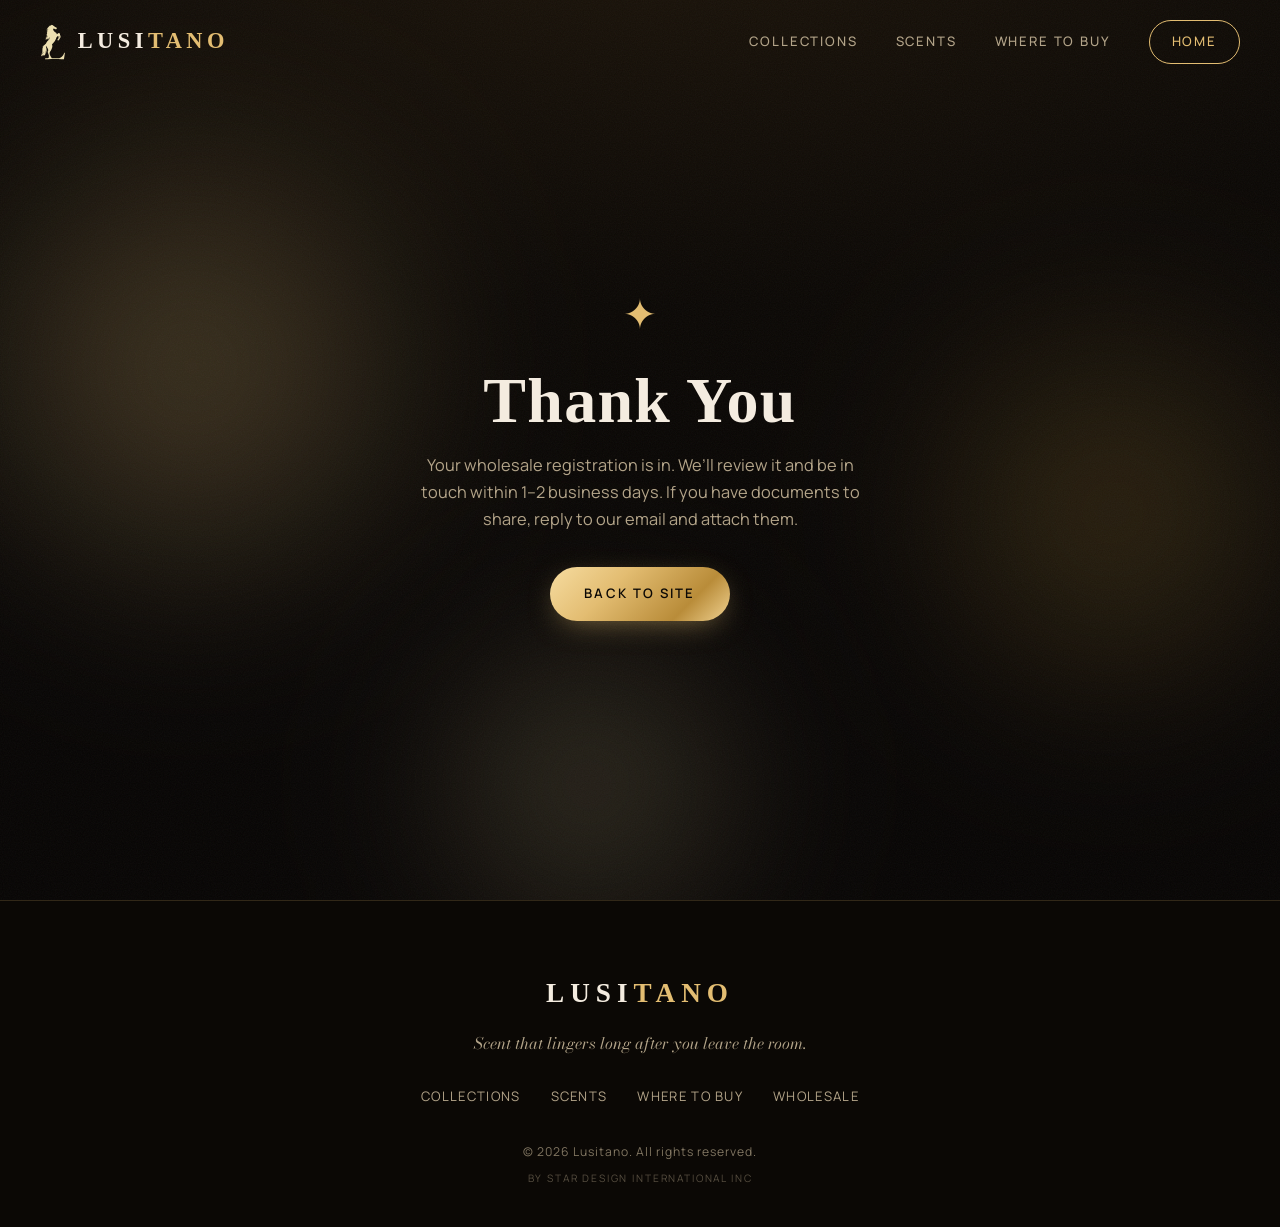
==== wholesale-thanks.html @ c1af4061 "Add files via upload" ====
<!DOCTYPE html>
<html lang="en">
<head>
<meta charset="UTF-8">
<meta name="viewport" content="width=device-width, initial-scale=1.0">
<title>Thank You | Lusitano Wholesale</title>
<meta name="robots" content="noindex">
<meta name="theme-color" content="#0b0805">
<link rel="icon" type="image/svg+xml" href="favicon.svg">
<link rel="preconnect" href="https://fonts.googleapis.com">
<link rel="preconnect" href="https://fonts.gstatic.com" crossorigin>
<link href="https://fonts.googleapis.com/css2?family=Bodoni+Moda:ital,opsz,wght@0,6..96,400;0,6..96,500;0,6..96,600;0,6..96,700;0,6..96,900;1,6..96,400;1,6..96,500&family=Tinos:wght@400;700&family=Manrope:wght@300;400;500;600;700&display=swap" rel="stylesheet">
<style>
:root{
  --bg:#0b0805;
  --bg-2:#15100a;
  --ink:#f4ece0;
  --muted:#b3a489;
  --gold:#e3bd72;
  --gold-bright:#f6dca0;
  --logo:#ecdfb0;
  --gold-deep:#b98c39;
  --line:rgba(227,189,114,.18);
  --glass:rgba(255,255,255,.035);
  --grad-gold:linear-gradient(135deg,#f6dca0 0%,#e3bd72 35%,#b98c39 75%,#f0d291 100%);
  --serif:"Bodoni Moda",serif;
  --wordmark:"Times New Roman","Tinos",Times,serif;
  --sans:"Manrope",system-ui,sans-serif;
}
*{margin:0;padding:0;box-sizing:border-box}
html{scroll-behavior:smooth}
body{
  background:var(--bg);
  color:var(--ink);
  font-family:var(--sans);
  font-weight:400;
  line-height:1.65;
  overflow-x:hidden;
  -webkit-font-smoothing:antialiased;
}

/* ---- Atmospheric background ---- */
.atmosphere{position:fixed;inset:0;z-index:-3;overflow:hidden;background:radial-gradient(120% 80% at 50% -10%,#1c140a 0%,#0b0805 55%,#070504 100%)}
.mist{position:absolute;border-radius:50%;filter:blur(70px);opacity:.5;mix-blend-mode:screen;animation:drift 24s ease-in-out infinite}
.mist.a{width:46vw;height:46vw;left:-8vw;top:8vh;background:radial-gradient(circle,rgba(227,189,114,.55),transparent 70%)}
.mist.b{width:38vw;height:38vw;right:-6vw;top:30vh;background:radial-gradient(circle,rgba(185,140,57,.5),transparent 70%);animation-duration:30s;animation-delay:-6s}
.mist.c{width:32vw;height:32vw;left:30vw;bottom:-10vh;background:radial-gradient(circle,rgba(246,220,160,.4),transparent 70%);animation-duration:34s;animation-delay:-12s}
@keyframes drift{
  0%,100%{transform:translate(0,0) scale(1)}
  33%{transform:translate(6vw,-5vh) scale(1.12)}
  66%{transform:translate(-5vw,4vh) scale(.95)}
}
/* grain */
.mist-canvas{position:fixed;inset:0;z-index:-1;pointer-events:none}
.grain{position:fixed;inset:0;z-index:-2;pointer-events:none;opacity:.05;
  background-image:url("data:image/svg+xml,%3Csvg xmlns='http://www.w3.org/2000/svg' width='160' height='160'%3E%3Cfilter id='n'%3E%3CfeTurbulence type='fractalNoise' baseFrequency='0.85' numOctaves='3'/%3E%3C/filter%3E%3Crect width='100%25' height='100%25' filter='url(%23n)'/%3E%3C/svg%3E")}

/* ---- Shared ---- */
.wrap{max-width:1200px;margin:0 auto;padding:0 28px}
.gold-text{background:var(--grad-gold);-webkit-background-clip:text;background-clip:text;color:transparent}
.eyebrow{font-family:var(--sans);font-size:.72rem;letter-spacing:.42em;text-transform:uppercase;color:var(--gold);font-weight:600;margin-bottom:18px}
h1,h2,h3{font-family:var(--serif);font-weight:500;line-height:1.04;letter-spacing:-.01em}
section{position:relative;padding:120px 0}

/* ---- Nav ---- */
nav{position:fixed;top:0;left:0;right:0;z-index:50;display:flex;align-items:center;justify-content:space-between;
  padding:20px 40px;transition:.4s}
nav.scrolled{padding:14px 40px;background:rgba(11,8,5,.92);border-bottom:1px solid var(--line)}
.logo{display:flex;align-items:center;gap:12px;text-decoration:none;font-family:var(--wordmark);font-weight:700;font-size:1.4rem;letter-spacing:.2em;text-transform:uppercase;color:var(--ink)}
.logo .logo-word span{color:var(--gold)}
.logo-mark{height:36px;width:auto;aspect-ratio:277/388;color:var(--logo);display:block}
.hero-mark{height:clamp(120px,17vw,190px);width:auto;aspect-ratio:277/388;color:#f2e7bb;margin-bottom:24px;opacity:0;animation:rise .9s .1s forwards;filter:drop-shadow(0 14px 34px rgba(227,189,114,.5))}
.nav-links{display:flex;gap:38px;align-items:center}
.nav-links a{color:var(--muted);text-decoration:none;font-size:.82rem;letter-spacing:.14em;text-transform:uppercase;font-weight:500;transition:.3s;position:relative}
.nav-links a:hover{color:var(--ink)}
.nav-links a.cta{padding:10px 22px;border:1px solid var(--gold);border-radius:40px;color:var(--gold)}
.nav-links a.cta:hover{background:var(--gold);color:#0b0805}
.burger{display:none;flex-direction:column;gap:5px;cursor:pointer;background:none;border:none;padding:4px}
.burger span{width:26px;height:2px;background:var(--gold);display:block;transition:.3s;transform-origin:center}
.burger.open span:nth-child(1){transform:translateY(7px) rotate(45deg)}
.burger.open span:nth-child(2){opacity:0}
.burger.open span:nth-child(3){transform:translateY(-7px) rotate(-45deg)}

/* ---- Hero ---- */
.hero{position:relative;min-height:100vh;display:flex;flex-direction:column;align-items:center;justify-content:center;text-align:center;padding-top:80px}
.hero .eyebrow{opacity:0;animation:rise .9s .2s forwards}
.hero h1{font-family:var(--wordmark);font-size:clamp(3.4rem,12vw,10rem);font-weight:700;letter-spacing:.03em;opacity:0;animation:rise 1s .35s forwards}
.hero h1 .shimmer{background:linear-gradient(110deg,#b98c39 20%,#f6dca0 38%,#fff6e0 50%,#f6dca0 62%,#b98c39 80%);
  background-size:200% auto;-webkit-background-clip:text;background-clip:text;color:transparent;animation:shine 6s linear infinite}
@keyframes shine{to{background-position:200% center}}
.hero .tag{font-family:var(--serif);font-style:italic;font-size:clamp(1.1rem,2.6vw,1.7rem);color:var(--ink);margin-top:8px;opacity:0;animation:rise 1s .55s forwards}
.hero .sub{max-width:540px;color:var(--muted);margin:26px auto 0;font-size:1.02rem;opacity:0;animation:rise 1s .7s forwards}
.hero-cta{display:flex;gap:16px;margin-top:42px;opacity:0;animation:rise 1s .85s forwards;flex-wrap:wrap;justify-content:center}
.btn{font-family:var(--sans);font-size:.82rem;letter-spacing:.16em;text-transform:uppercase;font-weight:600;
  padding:16px 34px;border-radius:44px;text-decoration:none;cursor:pointer;border:none;transition:.35s;display:inline-block}
.btn-gold{background:var(--grad-gold);color:#0b0805;box-shadow:0 8px 30px -10px rgba(227,189,114,.6)}
.btn-gold:hover{transform:translateY(-3px);box-shadow:0 14px 40px -10px rgba(227,189,114,.8)}
.btn-ghost{border:1px solid var(--line);color:var(--ink)}
.btn-ghost:hover{border-color:var(--gold);color:var(--gold)}
.scroll-hint{position:absolute;bottom:34px;left:0;right:0;display:flex;flex-direction:column;align-items:center;color:var(--muted);font-size:.66rem;text-transform:uppercase;opacity:0;animation:rise 1s 1.1s forwards}
.scroll-hint .sh-text{letter-spacing:.32em;margin-right:-.32em}
.scroll-hint::after{content:"";display:block;width:1px;height:46px;background:linear-gradient(var(--gold),transparent);margin-top:14px}
@keyframes rise{from{opacity:0;transform:translateY(28px)}to{opacity:1;transform:translateY(0)}}

/* ---- Marquee strip ---- */
.marquee{border-top:1px solid var(--line);border-bottom:1px solid var(--line);padding:22px 0;overflow:hidden;white-space:nowrap;background:var(--bg-2)}
.marquee-track{display:inline-block;animation:scroll 28s linear infinite}
.marquee-track span{font-family:var(--serif);font-style:italic;font-size:1.3rem;color:var(--muted);margin:0 36px}
.marquee-track span b{color:var(--gold);font-style:normal;font-weight:500}
@keyframes scroll{from{transform:translateX(0)}to{transform:translateX(-50%)}}

/* ---- Section heading ---- */
.head{text-align:center;max-width:640px;margin:0 auto 70px}
.head h2{font-size:clamp(2.2rem,5vw,3.6rem)}
.head p{color:var(--muted);margin-top:18px}

/* ---- Collections ---- */
.collections{display:grid;grid-template-columns:repeat(3,1fr);gap:26px}
.card{position:relative;border:1px solid var(--line);border-radius:18px;padding:42px 32px 38px;background:var(--glass);
  backdrop-filter:blur(8px);overflow:hidden;transition:.45s;text-align:center}
.card::before{content:"";position:absolute;inset:0;background:radial-gradient(120% 80% at 50% 0%,rgba(227,189,114,.12),transparent 60%);opacity:0;transition:.45s}
.card:hover{transform:translateY(-8px);border-color:var(--gold)}
.card:hover::before{opacity:1}
.card .art{height:200px;display:flex;align-items:center;justify-content:center;margin-bottom:24px}
.card .art svg{height:100%;filter:drop-shadow(0 16px 30px rgba(227,189,114,.25))}
.card h3{font-size:1.7rem;margin-bottom:10px}
.card p{color:var(--muted);font-size:.94rem}
.card .num{position:absolute;top:18px;right:22px;font-family:var(--serif);font-style:italic;color:var(--line);font-size:1.4rem}

/* ---- Story / split ---- */
.story{display:grid;grid-template-columns:1.1fr .9fr;gap:80px;align-items:center}
.story .vis{aspect-ratio:1;border-radius:20px;border:1px solid var(--line);background:
  radial-gradient(circle at 50% 35%,rgba(227,189,114,.18),transparent 60%),var(--bg-2);
  display:flex;align-items:center;justify-content:center;position:relative;overflow:hidden}
.story .vis svg{height:62%;filter:drop-shadow(0 20px 40px rgba(227,189,114,.3))}
.story .vis .ring{position:absolute;width:78%;height:78%;border:1px solid var(--line);border-radius:50%;animation:spin 40s linear infinite}
.story .vis .ring.two{width:92%;height:92%;animation-duration:60s;animation-direction:reverse;border-style:dashed}
@keyframes spin{to{transform:rotate(360deg)}}
.story h2{font-size:clamp(2rem,4.5vw,3.2rem);margin-bottom:24px}
.story p{color:var(--muted);margin-bottom:18px}
.story .signoff{font-family:var(--serif);font-style:italic;color:var(--gold);font-size:1.2rem}

/* ---- Features ---- */
.features{background:var(--bg-2);border-top:1px solid var(--line);border-bottom:1px solid var(--line)}
.feat-grid{display:grid;grid-template-columns:repeat(4,1fr);gap:1px;background:var(--line);border:1px solid var(--line);border-radius:16px;overflow:hidden}
.feat{background:var(--bg);padding:46px 30px;text-align:center;transition:.4s}
.feat:hover{background:var(--bg-2)}
.feat .ico{font-family:var(--serif);font-size:2.4rem;margin-bottom:14px}
.feat h4{font-family:var(--serif);font-size:1.25rem;font-weight:500;margin-bottom:8px}
.feat p{color:var(--muted);font-size:.86rem}

/* ---- Scent families ---- */
.scent-group{margin-bottom:56px}
.scent-group:last-child{margin-bottom:0}
.scent-group-head{display:flex;align-items:baseline;gap:16px;margin-bottom:26px;padding-bottom:14px;border-bottom:1px solid var(--line)}
.sg-label{font-family:var(--serif);font-size:1.6rem;color:var(--gold);letter-spacing:.02em}
.sg-count{font-size:.7rem;letter-spacing:.22em;text-transform:uppercase;color:var(--muted);margin-left:auto}
.scent-hint{display:none;font-size:.66rem;letter-spacing:.18em;text-transform:uppercase;color:var(--gold);opacity:.75;margin-left:12px}
.scents{display:grid;grid-template-columns:repeat(auto-fill,minmax(170px,1fr));gap:16px}
.scent{border:1px solid var(--line);border-radius:14px;padding:26px 22px;background:var(--glass);transition:.4s;cursor:default}
.scent:hover{border-color:var(--gold);transform:translateY(-5px)}
.scent .dot{width:34px;height:34px;border-radius:50%;margin-bottom:18px}
.scent h4{font-family:var(--serif);font-size:1.3rem;font-weight:500;margin-bottom:6px}
.scent span{color:var(--muted);font-size:.82rem;letter-spacing:.05em}

/* ---- Wholesale ---- */
.wholesale{background:radial-gradient(110% 90% at 50% 0%,#1a130a,#0b0805 70%);border-top:1px solid var(--line)}
.ws-grid{display:grid;grid-template-columns:.9fr 1.1fr;gap:70px;align-items:start}
.ws-copy h2{font-size:clamp(2.2rem,5vw,3.4rem);margin-bottom:22px}
.ws-copy p{color:var(--muted);margin-bottom:26px}
.ws-list{list-style:none}
.ws-list li{padding:14px 0;border-top:1px solid var(--line);color:var(--ink);font-size:.96rem;display:flex;gap:14px;align-items:center}
.ws-list li::before{content:"✦";color:var(--gold)}
.form{border:1px solid var(--line);border-radius:20px;padding:38px;background:var(--glass);backdrop-filter:blur(10px)}
.field{margin-bottom:20px}
.field label{display:block;font-size:.72rem;letter-spacing:.18em;text-transform:uppercase;color:var(--gold);margin-bottom:9px;font-weight:600}
.field input,.field textarea,.field select{width:100%;background:rgba(0,0,0,.3);border:1px solid var(--line);border-radius:10px;
  padding:14px 16px;color:var(--ink);font-family:var(--sans);font-size:.95rem;transition:.3s}
.field input:focus,.field textarea:focus,.field select:focus{outline:none;border-color:var(--gold);background:rgba(0,0,0,.5)}
.field textarea{resize:vertical;min-height:110px}
.field-row{display:grid;grid-template-columns:1fr 1fr;gap:18px}
.form .btn-gold{width:100%;margin-top:6px}
.dropzone{display:flex;flex-direction:column;align-items:center;text-align:center;gap:8px;padding:26px 18px;border:1.5px dashed var(--line);border-radius:12px;background:rgba(0,0,0,.25);cursor:pointer;transition:.3s}
.dropzone:hover{border-color:var(--gold);background:rgba(0,0,0,.4)}
.dz-icon{font-size:1.5rem;color:var(--gold);line-height:1}
.dz-text{font-size:.9rem;color:var(--ink)}
.dz-text b{color:var(--gold);font-weight:600}
.dz-files{font-size:.74rem;color:var(--muted);letter-spacing:.03em;word-break:break-word}
.dropzone input[type=file]{display:none}
.form-note{font-size:.78rem;color:var(--muted);text-align:center;margin-top:16px}
.doc-note{font-size:.8rem;color:var(--muted);text-align:center;margin:2px 0 18px;line-height:1.55}
.doc-note a{color:var(--gold);text-decoration:none}
.doc-note a:hover{text-decoration:underline}
.buy-grid{display:grid;grid-template-columns:1fr 1fr;gap:26px}
.buy-card{border:1px solid var(--line);border-radius:18px;padding:46px 40px;background:var(--glass);backdrop-filter:blur(8px);transition:.45s;text-align:center}
.buy-card:hover{transform:translateY(-6px);border-color:var(--gold)}
.buy-ico{display:flex;justify-content:center;margin-bottom:22px;color:var(--gold)}
.buy-ico svg{height:46px;width:46px}
.buy-card h3{font-size:1.8rem;margin-bottom:12px}
.buy-card .loc{font-family:var(--serif);font-style:italic;color:var(--gold);font-size:1.05rem;margin-bottom:14px}
.buy-card p{color:var(--muted);font-size:.96rem;margin-bottom:24px}
.buy-link{color:var(--gold);text-decoration:none;font-size:.8rem;letter-spacing:.16em;text-transform:uppercase;font-weight:600;transition:.3s}
.buy-link:hover{color:var(--gold-bright)}
.buy-note{color:var(--gold);font-size:.8rem;letter-spacing:.16em;text-transform:uppercase;font-weight:600;opacity:.85}
.ws-form-wrap{max-width:560px;margin:0 auto}
.form-success{text-align:center;padding:34px 12px}
.form-success .fs-mark{font-size:2rem;color:var(--gold);margin-bottom:14px}
.form-success h3{font-family:var(--serif);font-size:1.9rem;margin-bottom:10px}
.form-success p{color:var(--muted);font-size:.95rem;max-width:340px;margin:0 auto}

/* ---- Footer ---- */
footer{padding:70px 0 40px;border-top:1px solid var(--line);text-align:center}
.foot-logo{font-family:var(--wordmark);font-weight:700;font-size:1.7rem;letter-spacing:.22em;text-transform:uppercase;margin-bottom:14px}
.foot-logo span{color:var(--gold)}
.foot-tag{font-family:var(--serif);font-style:italic;color:var(--muted);margin-bottom:30px}
.foot-links{display:flex;gap:30px;justify-content:center;flex-wrap:wrap;margin-bottom:34px}
.foot-links a{color:var(--muted);text-decoration:none;font-size:.82rem;letter-spacing:.1em;text-transform:uppercase;transition:.3s}
.foot-links a:hover{color:var(--gold)}
.copyright{color:var(--muted);font-size:.76rem;letter-spacing:.08em;opacity:.7}
.credit{color:var(--muted);font-size:.64rem;letter-spacing:.18em;text-transform:uppercase;opacity:.45;margin-top:8px}

/* ---- Reveal ---- */
.reveal{opacity:0;transform:translateY(40px);transition:.9s cubic-bezier(.2,.7,.2,1)}
.reveal.in{opacity:1;transform:none}

/* ---- Responsive ---- */
@media(max-width:900px){
  nav,nav.scrolled{padding:16px 22px}
  .nav-links{position:fixed;inset:0;width:100%;flex-direction:column;justify-content:center;align-items:center;gap:34px;background:rgba(11,8,5,.97);
    backdrop-filter:blur(20px);transform:translateX(100%);transition:.4s;z-index:55}
  .nav-links.open{transform:none}
  .nav-links a{font-size:1.15rem;letter-spacing:.18em}
  .nav-links a.cta{padding:14px 32px}
  .burger{display:flex;z-index:60}
  /* hero cleanup on mobile */
  .hero{padding:84px 24px 40px}
  .hero h1{font-size:2.7rem;letter-spacing:.02em}
  .hero .tag{font-size:1.02rem;margin-top:10px}
  .hero .sub{font-size:.92rem;margin-top:20px}
  .hero-cta{margin-top:34px;gap:12px}
  .scroll-hint{display:none}
  .collections,.feat-grid,.story,.ws-grid,.buy-grid{grid-template-columns:1fr}
  .feat-grid{gap:1px}
  .story{gap:40px}
  .ws-grid{gap:44px}
  section{padding:80px 0}
  .field-row{grid-template-columns:1fr}
  /* tone down atmosphere on mobile */
  .mist{opacity:.2;filter:blur(55px)}
  .mist.c{display:none}
  /* scents become a side-scroll carousel */
  .scents{display:flex;gap:14px;overflow-x:auto;scroll-snap-type:x mandatory;-webkit-overflow-scrolling:touch;padding:4px 0 16px;scrollbar-width:none}
  .scents::-webkit-scrollbar{display:none}
  .scent{flex:0 0 72%;scroll-snap-align:center}
  .scent-hint{display:block}
}
</style>
<style>
.thanks-wrap{min-height:100vh;display:flex;flex-direction:column;align-items:center;justify-content:center;text-align:center;padding:120px 24px}
.thanks-wrap .fs-mark{font-size:2.6rem;color:var(--gold);margin-bottom:20px}
.thanks-wrap h1{font-family:var(--wordmark);font-weight:700;font-size:clamp(2.4rem,6vw,4rem);letter-spacing:.02em;margin-bottom:18px}
.thanks-wrap p{color:var(--muted);max-width:440px;margin:0 auto 34px;font-size:1.02rem}
</style>
</head>
<body>

<div class="atmosphere">
  <div class="mist a"></div><div class="mist b"></div><div class="mist c"></div>
</div>
<div class="grain"></div>
<svg width="0" height="0" aria-hidden="true" style="position:absolute"><symbol id="horseMark" viewBox="822.80 273.86 277.03 388.39"><path transform="matrix(1,0,0,-1,1033.657,418.74708)" d="M0 0C1.201 1.134-.022 4.557-.046 6.034-.064 7.209 .557 8.403 .476 9.471 .398 10.495-.183 13.814-1.399 14.179-2.278 11.052-2.428 7.162-2.112 3.906-2.052 3.285-1.524-1.439 0 0M-136.891 29.08C-139.986 26.578-139.642 21.987-140.446 18.445L-141.102 24.425-139.026 29.789-142.924 26.246C-143.793 28.637-139.394 30.169-137.981 31.943-134.559 36.237-133.401 48.391-133.351 53.903L-136.895 45.759C-137.873 44.602-137.632 46.519-137.534 47.091-136.083 55.61-133.119 64.056-129.791 71.988-130.779 72.474-132.027 70.385-132.514 69.745-134.268 67.439-136.155 64.551-136.9 61.715-138.33 61.693-137.481 64.561-137.288 65.299-134.645 75.355-126.924 84.226-119.867 91.494-130.223 90.707-134.712 83.29-139.84 75.653-140.329 74.924-141.263 73.438-141.134 75.525-135.677 93.495-123.917 108.929-108.521 119.523-112.001 120.624-115.668 115.917-118.105 114.918-118.43 114.784-119.267 114.732-119.154 115.261-112.171 122.118-103.019 127.631-92.908 127.675-92.747 130.79-93.798 134.534-91.139 136.885-90.313 135.965-83.939 129.495-82.985 130.518-82.925 132.682-84.912 135.183-82.628 136.885-82.249 136.882-78.837 133.578-77.799 133.151-76.357 132.557-75.369 133.486-73.53 132.569-66.628 129.128-57.614 120.817-50.864 116.171-46.051 112.859-37.905 109.099-34.065 106.016-28.076 101.209-27.647 90.256-36.287 87.725-43.529 85.603-45.387 90.35-51.049 91.869-51.868 92.089-56.545 92.92-57.091 92.92H-70.923C-68.465 80.56-63.466 69.158-53.907 60.637-45.95 53.543-36.231 54.13-32.067 42.755-31.111 40.144-31.303 33.623-27.852 35.294-23.158 37.567-13.559 47.299-9.385 48.098-7.511 48.457 .516 45.263 1.82 44.012 3.701 42.208 4.275 31.91 5.18 28.22 7.363 19.323 14.368 10.008 10.561 1.151 9.524-1.261-.891-21.011-1.792-21.963-3.291-23.546-5.288-23.02-6.764-24.084-8.688-25.471-13.399-35.471-16.586-34.706-22.999-27.105-26.01-13.63-12.05-13.471L-14.814-11.995C-15.298-8.266-11.255-6.116-10.675-2.44-10.122 1.063-10.903 15.739-16.534 14.75-21.405 10.792-29.211 7.593-32.045 1.906-34.67-3.363-36.52-10.244-39.103-15.862-48.423-36.137-58.015-48.339-72.706-64.542-74.571-66.599-80.219-72.617-81.007-74.68-82.925-79.702-77.867-87.707-77.313-93.287-75.945-107.074-86.086-128.672-93.327-140.391-97.694-147.458-105.059-154.511-106.206-162.978-108.585-180.535-101.967-194.192-93.478-208.758-91.739-211.743-85.344-222.736-82.99-223.802-79.966-225.172-78.668-223.95-76.281-224.131-54.271-225.799-25.232-225.597-3.191-223.434 20.078-221.149 37.891-196.936 46.949-177.104 47.981-174.845 50.598-166.263 51.425-165.265 52.589-163.862 56.354-164.818 58.173-164.573L47.539-235.506C38.214-234.933 28.82-235.156 19.488-234.821-30.666-233.02-80.594-233.455-130.832-234.821-139.929-235.068-149.08-234.578-158.173-234.791-158.18-233.418-158.07-229.872-156.996-229.06-155.746-228.115-147.07-226.283-144.828-225.791-139.087-224.532-120.156-223.027-117.393-219.177-114.724-215.457-116.672-212.888-116.347-209.649-115.633-202.549-114.176-199.91-115.938-192.204-118.104-182.731-122.839-174.828-125.287-163.958-125.801-161.674-127.503-159.038-127.644-157.035-127.945-152.763-122.881-143.649-122.178-138.494-120.282-124.579-135.505-110.38-141.268-98.367L-146.822-87.25V-97.536C-146.822-101.67-142.45-113.774-141.476-119.145-139.079-132.364-138.412-146.312-142.538-159.275L-146.105-165.983C-145.872-158.172-143.267-148.229-148.942-141.869-144.857-168.03-153.548-201.627-184.413-203.939-178.414-199.873-169.681-196.574-167.528-188.901-167.283-188.028-166.971-186.876-168.439-187.279-170.377-187.812-174.07-190.793-176.627-191.864-183.65-194.804-197.604-195.557-195.773-205.709-199.163-203.263-199.184-198.356-197.93-194.679-195.292-186.942-182.093-176.109-177.648-167.435-175.221-162.701-173.13-156.386-174.131-151.083-176.451-163.023-182.11-174.159-191.984-181.472-194.963-183.678-198.932-186.583-202.855-186.206-192.424-179.068-186.068-170.054-185.098-157.147-184.119-144.118-186.651-132.302-184.224-119.008-182.821-111.324-179.561-104.342-175.898-97.542L-182.281-101.799C-184.19-104.359-186.143-106.625-186.553-109.944-187.674-110.142-187.319-108.966-187.202-108.238-185.944-100.406-180.027-95.272-173.072-92.207-173.146-90.626-176.233-91.92-177.004-92.181L-187.25-97.539C-184.907-94.72-181.56-93.376-178.566-91.515-168.526-85.274-165.864-83.213-157.087-75.212-154.617-72.961-148.91-70.551-147.547-69.147-146.227-67.789-145.179-62.081-144.121-59.805-134.801-39.76-104.845-23.189-103.528-1.033-103.459 .124-103.474 3.232-104.964 3.541-106.215-11.239-118.604-28.037-134.763-26.95-132.235-24.834-128.973-23.696-126.31-21.578-122.402-18.469-119.978-14.685-117.744-10.283-117.321-8.978-126.841-14.196-127.682-14.532-135.18-17.53-147.221-17.884-146.464-28.372-152.52-20.537-146.658-13.724-141.837-7.47-133.97 2.732-122.74 11.674-124.13 26.239L-127.328 15.615C-130.894 7.774-136.51-.04-143.761-4.836-146.108-6.388-149.625-9.117-152.493-8.163-149.279-5.336-145.213-2.288-142.583 1.078-141.387 2.608-136.891 10.319-136.891 11.701Z" fill="currentColor"/></symbol></svg>

<nav id="nav">
  <a class="logo" href="index.html">
    <svg class="logo-mark" aria-hidden="true"><use href="#horseMark"/></svg>
    <span class="logo-word">Lusi<span>tano</span></span>
  </a>
  <div class="nav-links" id="navLinks">
    <a href="index.html#collections">Collections</a>
    <a href="index.html#scents">Scents</a>
    <a href="index.html#buy">Where to Buy</a>
    <a href="index.html" class="cta">Home</a>
  </div>
  <button class="burger" id="burger" aria-label="Menu"><span></span><span></span><span></span></button>
</nav>

<section class="thanks-wrap">
  <div class="fs-mark">✦</div>
  <h1>Thank You</h1>
  <p>Your wholesale registration is in. We’ll review it and be in touch within 1–2 business days. If you have documents to share, reply to our email and attach them.</p>
  <a class="btn btn-gold" href="index.html">Back to site</a>
</section>

<footer>
  <div class="wrap">
    <div class="foot-logo">Lusi<span>tano</span></div>
    <div class="foot-tag">Scent that lingers long after you leave the room.</div>
    <div class="foot-links">
      <a href="index.html#collections">Collections</a>
      <a href="index.html#scents">Scents</a>
      <a href="index.html#buy">Where to Buy</a>
      <a href="wholesale.html">Wholesale</a>
    </div>
    <div class="copyright">© <span id="year"></span> Lusitano. All rights reserved.</div>
    <div class="credit">by Star Design International Inc</div>
  </div>
</footer>

<script>
const nav=document.getElementById('nav');
addEventListener('scroll',()=>nav.classList.toggle('scrolled',scrollY>40));
const burger=document.getElementById('burger'),navLinks=document.getElementById('navLinks');
burger.addEventListener('click',()=>{navLinks.classList.toggle('open');burger.classList.toggle('open');});
document.getElementById('year').textContent=new Date().getFullYear();
</script>
</body>
</html>
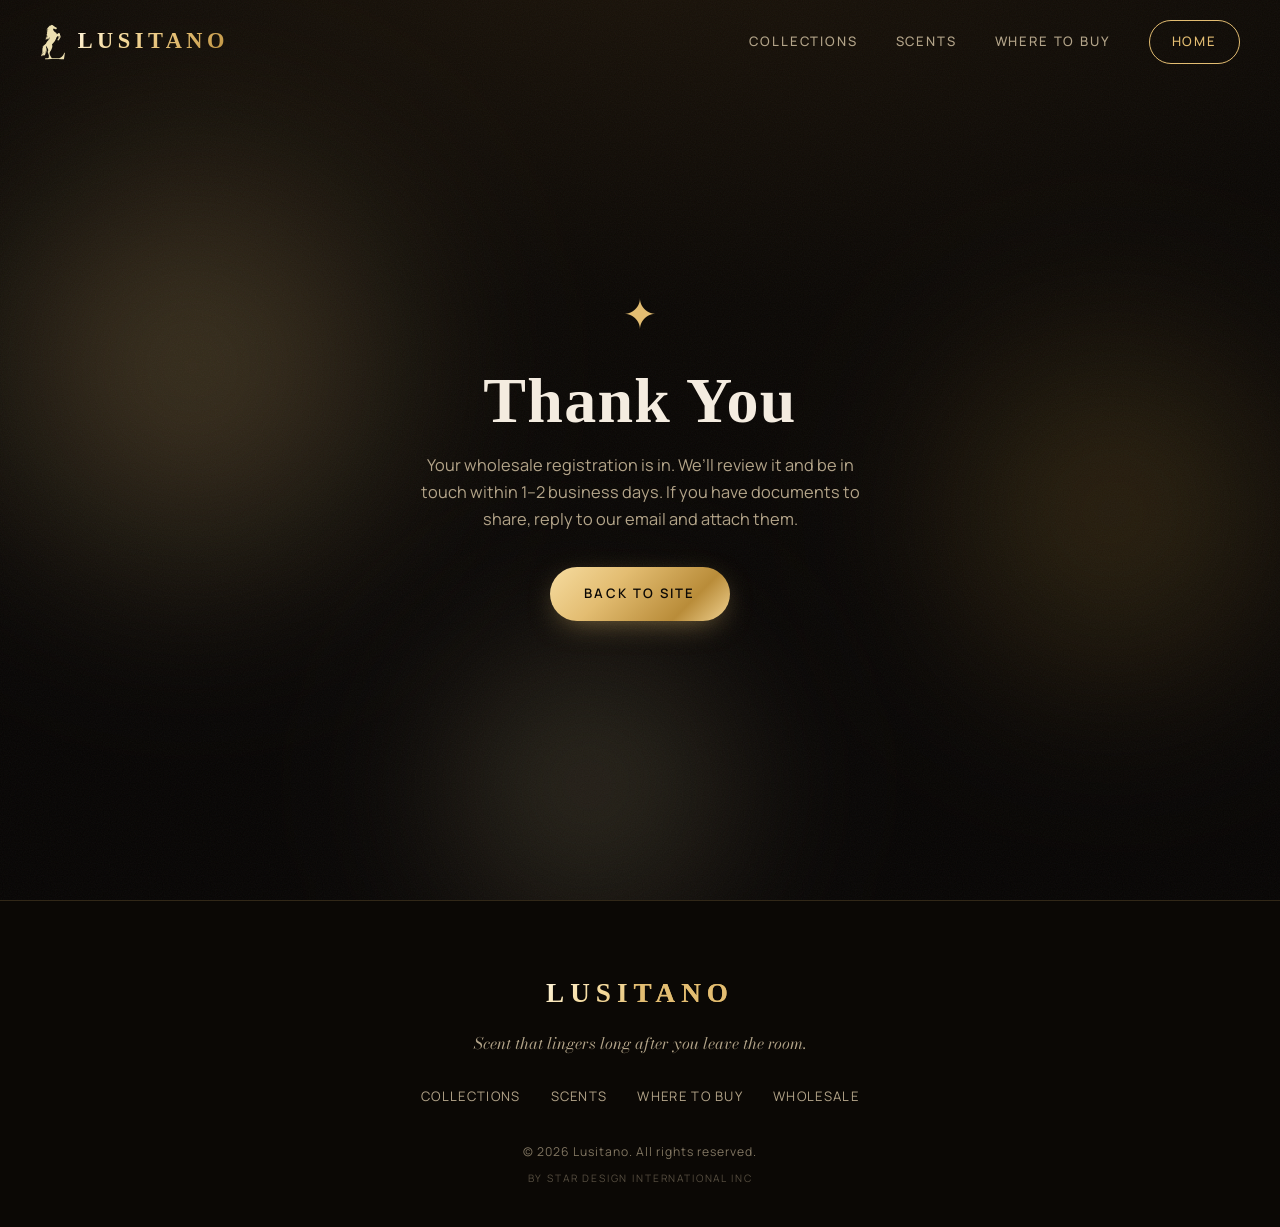
==== commit 3be1fb00: "Add files via upload" ====
--- a/wholesale-thanks.html
+++ b/wholesale-thanks.html
@@ -67,9 +67,10 @@
   padding:20px 40px;transition:.4s}
 nav.scrolled{padding:14px 40px;background:rgba(11,8,5,.92);border-bottom:1px solid var(--line)}
 .logo{display:flex;align-items:center;gap:12px;text-decoration:none;font-family:var(--wordmark);font-weight:700;font-size:1.4rem;letter-spacing:.2em;text-transform:uppercase;color:var(--ink)}
-.logo .logo-word span{color:var(--gold)}
+.logo .logo-word{background:linear-gradient(135deg,#fff6e0 0%,#f6dca0 30%,#e3bd72 60%,#b98c39 100%);-webkit-background-clip:text;background-clip:text;color:transparent;display:inline-block}
+.logo .logo-word span{color:inherit}
 .logo-mark{height:36px;width:auto;aspect-ratio:277/388;color:var(--logo);display:block}
-.hero-mark{height:clamp(120px,17vw,190px);width:auto;aspect-ratio:277/388;color:#f2e7bb;margin-bottom:24px;opacity:0;animation:rise .9s .1s forwards;filter:drop-shadow(0 14px 34px rgba(227,189,114,.5))}
+.hero-mark{height:clamp(78px,11vw,128px);width:auto;aspect-ratio:277/388;color:#f2e7bb;margin-bottom:18px;opacity:0;animation:rise .9s .1s forwards;filter:drop-shadow(0 12px 28px rgba(227,189,114,.5))}
 .nav-links{display:flex;gap:38px;align-items:center}
 .nav-links a{color:var(--muted);text-decoration:none;font-size:.82rem;letter-spacing:.14em;text-transform:uppercase;font-weight:500;transition:.3s;position:relative}
 .nav-links a:hover{color:var(--ink)}
@@ -84,7 +85,7 @@
 /* ---- Hero ---- */
 .hero{position:relative;min-height:100vh;display:flex;flex-direction:column;align-items:center;justify-content:center;text-align:center;padding-top:80px}
 .hero .eyebrow{opacity:0;animation:rise .9s .2s forwards}
-.hero h1{font-family:var(--wordmark);font-size:clamp(3.4rem,12vw,10rem);font-weight:700;letter-spacing:.03em;opacity:0;animation:rise 1s .35s forwards}
+.hero h1{font-family:var(--wordmark);font-size:clamp(4rem,15vw,12rem);font-weight:700;letter-spacing:.04em;opacity:0;animation:rise 1s .35s forwards}
 .hero h1 .shimmer{background:linear-gradient(110deg,#b98c39 20%,#f6dca0 38%,#fff6e0 50%,#f6dca0 62%,#b98c39 80%);
   background-size:200% auto;-webkit-background-clip:text;background-clip:text;color:transparent;animation:shine 6s linear infinite}
 @keyframes shine{to{background-position:200% center}}
@@ -210,7 +211,8 @@
 
 /* ---- Footer ---- */
 footer{padding:70px 0 40px;border-top:1px solid var(--line);text-align:center}
-.foot-logo{font-family:var(--wordmark);font-weight:700;font-size:1.7rem;letter-spacing:.22em;text-transform:uppercase;margin-bottom:14px}
+.foot-logo{font-family:var(--wordmark);font-weight:700;font-size:1.7rem;letter-spacing:.22em;text-transform:uppercase;margin-bottom:14px;background:linear-gradient(135deg,#fff6e0 0%,#f6dca0 30%,#e3bd72 60%,#b98c39 100%);-webkit-background-clip:text;background-clip:text;color:transparent;display:inline-block}
+.foot-logo span{color:inherit}
 .foot-logo span{color:var(--gold)}
 .foot-tag{font-family:var(--serif);font-style:italic;color:var(--muted);margin-bottom:30px}
 .foot-links{display:flex;gap:30px;justify-content:center;flex-wrap:wrap;margin-bottom:34px}
@@ -234,7 +236,7 @@
   .burger{display:flex;z-index:60}
   /* hero cleanup on mobile */
   .hero{padding:84px 24px 40px}
-  .hero h1{font-size:2.7rem;letter-spacing:.02em}
+  .hero h1{font-size:3.4rem;letter-spacing:.03em}
   .hero .tag{font-size:1.02rem;margin-top:10px}
   .hero .sub{font-size:.92rem;margin-top:20px}
   .hero-cta{margin-top:34px;gap:12px}
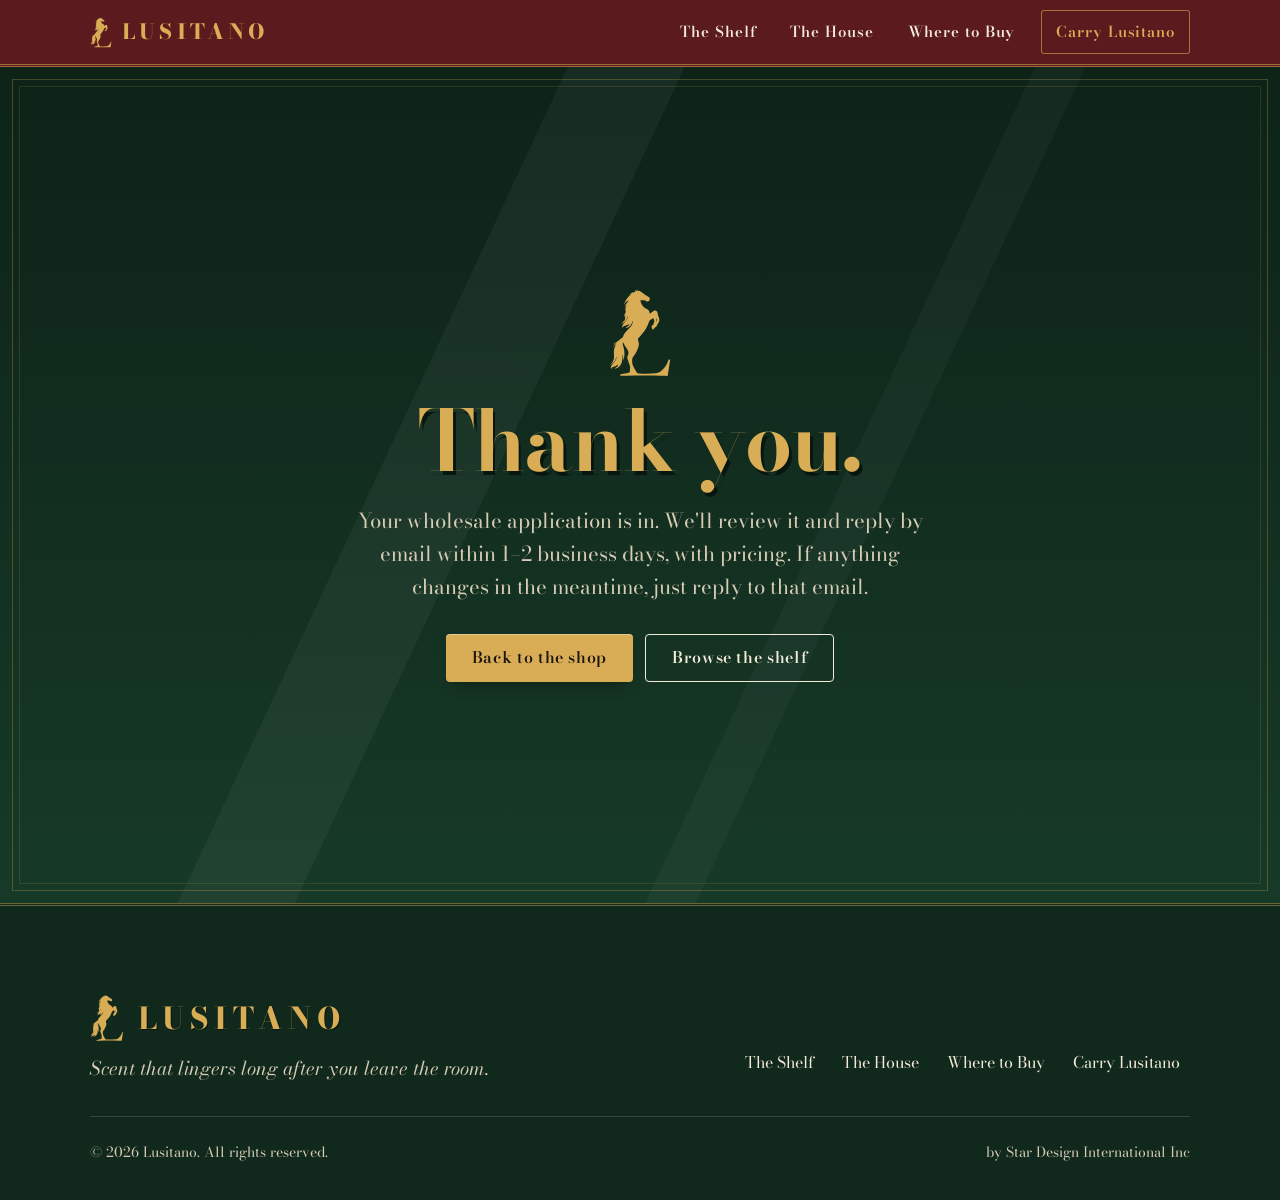
==== commit 6eb3ce43: "Redesign site in the Perfumer's Labels direction (work in progress) Shop-window hero, scent shelf wi" ====
--- a/wholesale-thanks.html
+++ b/wholesale-thanks.html
@@ -2,318 +2,70 @@
 <html lang="en">
 <head>
 <meta charset="UTF-8">
-<meta name="viewport" content="width=device-width, initial-scale=1.0">
-<title>Thank You | Lusitano Wholesale</title>
+<meta name="viewport" content="width=device-width, initial-scale=1, viewport-fit=cover">
+<title>Thank you — Lusitano Wholesale</title>
 <meta name="robots" content="noindex">
-<meta name="theme-color" content="#0b0805">
+<meta name="theme-color" content="#5a1a1e">
 <link rel="icon" type="image/svg+xml" href="favicon.svg">
-<link rel="preconnect" href="https://fonts.googleapis.com">
-<link rel="preconnect" href="https://fonts.gstatic.com" crossorigin>
-<link href="https://fonts.googleapis.com/css2?family=Bodoni+Moda:ital,opsz,wght@0,6..96,400;0,6..96,500;0,6..96,600;0,6..96,700;0,6..96,900;1,6..96,400;1,6..96,500&family=Tinos:wght@400;700&family=Manrope:wght@300;400;500;600;700&display=swap" rel="stylesheet">
-<style>
-:root{
-  --bg:#0b0805;
-  --bg-2:#15100a;
-  --ink:#f4ece0;
-  --muted:#b3a489;
-  --gold:#e3bd72;
-  --gold-bright:#f6dca0;
-  --logo:#ecdfb0;
-  --gold-deep:#b98c39;
-  --line:rgba(227,189,114,.18);
-  --glass:rgba(255,255,255,.035);
-  --grad-gold:linear-gradient(135deg,#f6dca0 0%,#e3bd72 35%,#b98c39 75%,#f0d291 100%);
-  --serif:"Bodoni Moda",serif;
-  --wordmark:"Times New Roman","Tinos",Times,serif;
-  --sans:"Manrope",system-ui,sans-serif;
-}
-*{margin:0;padding:0;box-sizing:border-box}
-html{scroll-behavior:smooth}
-body{
-  background:var(--bg);
-  color:var(--ink);
-  font-family:var(--sans);
-  font-weight:400;
-  line-height:1.65;
-  overflow-x:hidden;
-  -webkit-font-smoothing:antialiased;
-}
-
-/* ---- Atmospheric background ---- */
-.atmosphere{position:fixed;inset:0;z-index:-3;overflow:hidden;background:radial-gradient(120% 80% at 50% -10%,#1c140a 0%,#0b0805 55%,#070504 100%)}
-.mist{position:absolute;border-radius:50%;filter:blur(70px);opacity:.5;mix-blend-mode:screen;animation:drift 24s ease-in-out infinite}
-.mist.a{width:46vw;height:46vw;left:-8vw;top:8vh;background:radial-gradient(circle,rgba(227,189,114,.55),transparent 70%)}
-.mist.b{width:38vw;height:38vw;right:-6vw;top:30vh;background:radial-gradient(circle,rgba(185,140,57,.5),transparent 70%);animation-duration:30s;animation-delay:-6s}
-.mist.c{width:32vw;height:32vw;left:30vw;bottom:-10vh;background:radial-gradient(circle,rgba(246,220,160,.4),transparent 70%);animation-duration:34s;animation-delay:-12s}
-@keyframes drift{
-  0%,100%{transform:translate(0,0) scale(1)}
-  33%{transform:translate(6vw,-5vh) scale(1.12)}
-  66%{transform:translate(-5vw,4vh) scale(.95)}
-}
-/* grain */
-.mist-canvas{position:fixed;inset:0;z-index:-1;pointer-events:none}
-.grain{position:fixed;inset:0;z-index:-2;pointer-events:none;opacity:.05;
-  background-image:url("data:image/svg+xml,%3Csvg xmlns='http://www.w3.org/2000/svg' width='160' height='160'%3E%3Cfilter id='n'%3E%3CfeTurbulence type='fractalNoise' baseFrequency='0.85' numOctaves='3'/%3E%3C/filter%3E%3Crect width='100%25' height='100%25' filter='url(%23n)'/%3E%3C/svg%3E")}
-
-/* ---- Shared ---- */
-.wrap{max-width:1200px;margin:0 auto;padding:0 28px}
-.gold-text{background:var(--grad-gold);-webkit-background-clip:text;background-clip:text;color:transparent}
-.eyebrow{font-family:var(--sans);font-size:.72rem;letter-spacing:.42em;text-transform:uppercase;color:var(--gold);font-weight:600;margin-bottom:18px}
-h1,h2,h3{font-family:var(--serif);font-weight:500;line-height:1.04;letter-spacing:-.01em}
-section{position:relative;padding:120px 0}
-
-/* ---- Nav ---- */
-nav{position:fixed;top:0;left:0;right:0;z-index:50;display:flex;align-items:center;justify-content:space-between;
-  padding:20px 40px;transition:.4s}
-nav.scrolled{padding:14px 40px;background:rgba(11,8,5,.92);border-bottom:1px solid var(--line)}
-.logo{display:flex;align-items:center;gap:12px;text-decoration:none;font-family:var(--wordmark);font-weight:700;font-size:1.4rem;letter-spacing:.2em;text-transform:uppercase;color:var(--ink)}
-.logo .logo-word{background:linear-gradient(135deg,#fff6e0 0%,#f6dca0 30%,#e3bd72 60%,#b98c39 100%);-webkit-background-clip:text;background-clip:text;color:transparent;display:inline-block}
-.logo .logo-word span{color:inherit}
-.logo-mark{height:36px;width:auto;aspect-ratio:277/388;color:var(--logo);display:block}
-.hero-mark{height:clamp(78px,11vw,128px);width:auto;aspect-ratio:277/388;color:#f2e7bb;margin-bottom:18px;opacity:0;animation:rise .9s .1s forwards;filter:drop-shadow(0 12px 28px rgba(227,189,114,.5))}
-.nav-links{display:flex;gap:38px;align-items:center}
-.nav-links a{color:var(--muted);text-decoration:none;font-size:.82rem;letter-spacing:.14em;text-transform:uppercase;font-weight:500;transition:.3s;position:relative}
-.nav-links a:hover{color:var(--ink)}
-.nav-links a.cta{padding:10px 22px;border:1px solid var(--gold);border-radius:40px;color:var(--gold)}
-.nav-links a.cta:hover{background:var(--gold);color:#0b0805}
-.burger{display:none;flex-direction:column;gap:5px;cursor:pointer;background:none;border:none;padding:4px}
-.burger span{width:26px;height:2px;background:var(--gold);display:block;transition:.3s;transform-origin:center}
-.burger.open span:nth-child(1){transform:translateY(7px) rotate(45deg)}
-.burger.open span:nth-child(2){opacity:0}
-.burger.open span:nth-child(3){transform:translateY(-7px) rotate(-45deg)}
-
-/* ---- Hero ---- */
-.hero{position:relative;min-height:100vh;display:flex;flex-direction:column;align-items:center;justify-content:center;text-align:center;padding-top:80px}
-.hero .eyebrow{opacity:0;animation:rise .9s .2s forwards}
-.hero h1{font-family:var(--wordmark);font-size:clamp(4rem,15vw,12rem);font-weight:700;letter-spacing:.04em;opacity:0;animation:rise 1s .35s forwards}
-.hero h1 .shimmer{background:linear-gradient(110deg,#b98c39 20%,#f6dca0 38%,#fff6e0 50%,#f6dca0 62%,#b98c39 80%);
-  background-size:200% auto;-webkit-background-clip:text;background-clip:text;color:transparent;animation:shine 6s linear infinite}
-@keyframes shine{to{background-position:200% center}}
-.hero .tag{font-family:var(--serif);font-style:italic;font-size:clamp(1.1rem,2.6vw,1.7rem);color:var(--ink);margin-top:8px;opacity:0;animation:rise 1s .55s forwards}
-.hero .sub{max-width:540px;color:var(--muted);margin:26px auto 0;font-size:1.02rem;opacity:0;animation:rise 1s .7s forwards}
-.hero-cta{display:flex;gap:16px;margin-top:42px;opacity:0;animation:rise 1s .85s forwards;flex-wrap:wrap;justify-content:center}
-.btn{font-family:var(--sans);font-size:.82rem;letter-spacing:.16em;text-transform:uppercase;font-weight:600;
-  padding:16px 34px;border-radius:44px;text-decoration:none;cursor:pointer;border:none;transition:.35s;display:inline-block}
-.btn-gold{background:var(--grad-gold);color:#0b0805;box-shadow:0 8px 30px -10px rgba(227,189,114,.6)}
-.btn-gold:hover{transform:translateY(-3px);box-shadow:0 14px 40px -10px rgba(227,189,114,.8)}
-.btn-ghost{border:1px solid var(--line);color:var(--ink)}
-.btn-ghost:hover{border-color:var(--gold);color:var(--gold)}
-.scroll-hint{position:absolute;bottom:34px;left:0;right:0;display:flex;flex-direction:column;align-items:center;color:var(--muted);font-size:.66rem;text-transform:uppercase;opacity:0;animation:rise 1s 1.1s forwards}
-.scroll-hint .sh-text{letter-spacing:.32em;margin-right:-.32em}
-.scroll-hint::after{content:"";display:block;width:1px;height:46px;background:linear-gradient(var(--gold),transparent);margin-top:14px}
-@keyframes rise{from{opacity:0;transform:translateY(28px)}to{opacity:1;transform:translateY(0)}}
-
-/* ---- Marquee strip ---- */
-.marquee{border-top:1px solid var(--line);border-bottom:1px solid var(--line);padding:22px 0;overflow:hidden;white-space:nowrap;background:var(--bg-2)}
-.marquee-track{display:inline-block;animation:scroll 28s linear infinite}
-.marquee-track span{font-family:var(--serif);font-style:italic;font-size:1.3rem;color:var(--muted);margin:0 36px}
-.marquee-track span b{color:var(--gold);font-style:normal;font-weight:500}
-@keyframes scroll{from{transform:translateX(0)}to{transform:translateX(-50%)}}
-
-/* ---- Section heading ---- */
-.head{text-align:center;max-width:640px;margin:0 auto 70px}
-.head h2{font-size:clamp(2.2rem,5vw,3.6rem)}
-.head p{color:var(--muted);margin-top:18px}
-
-/* ---- Collections ---- */
-.collections{display:grid;grid-template-columns:repeat(3,1fr);gap:26px}
-.card{position:relative;border:1px solid var(--line);border-radius:18px;padding:42px 32px 38px;background:var(--glass);
-  backdrop-filter:blur(8px);overflow:hidden;transition:.45s;text-align:center}
-.card::before{content:"";position:absolute;inset:0;background:radial-gradient(120% 80% at 50% 0%,rgba(227,189,114,.12),transparent 60%);opacity:0;transition:.45s}
-.card:hover{transform:translateY(-8px);border-color:var(--gold)}
-.card:hover::before{opacity:1}
-.card .art{height:200px;display:flex;align-items:center;justify-content:center;margin-bottom:24px}
-.card .art svg{height:100%;filter:drop-shadow(0 16px 30px rgba(227,189,114,.25))}
-.card h3{font-size:1.7rem;margin-bottom:10px}
-.card p{color:var(--muted);font-size:.94rem}
-.card .num{position:absolute;top:18px;right:22px;font-family:var(--serif);font-style:italic;color:var(--line);font-size:1.4rem}
-
-/* ---- Story / split ---- */
-.story{display:grid;grid-template-columns:1.1fr .9fr;gap:80px;align-items:center}
-.story .vis{aspect-ratio:1;border-radius:20px;border:1px solid var(--line);background:
-  radial-gradient(circle at 50% 35%,rgba(227,189,114,.18),transparent 60%),var(--bg-2);
-  display:flex;align-items:center;justify-content:center;position:relative;overflow:hidden}
-.story .vis svg{height:62%;filter:drop-shadow(0 20px 40px rgba(227,189,114,.3))}
-.story .vis .ring{position:absolute;width:78%;height:78%;border:1px solid var(--line);border-radius:50%;animation:spin 40s linear infinite}
-.story .vis .ring.two{width:92%;height:92%;animation-duration:60s;animation-direction:reverse;border-style:dashed}
-@keyframes spin{to{transform:rotate(360deg)}}
-.story h2{font-size:clamp(2rem,4.5vw,3.2rem);margin-bottom:24px}
-.story p{color:var(--muted);margin-bottom:18px}
-.story .signoff{font-family:var(--serif);font-style:italic;color:var(--gold);font-size:1.2rem}
-
-/* ---- Features ---- */
-.features{background:var(--bg-2);border-top:1px solid var(--line);border-bottom:1px solid var(--line)}
-.feat-grid{display:grid;grid-template-columns:repeat(4,1fr);gap:1px;background:var(--line);border:1px solid var(--line);border-radius:16px;overflow:hidden}
-.feat{background:var(--bg);padding:46px 30px;text-align:center;transition:.4s}
-.feat:hover{background:var(--bg-2)}
-.feat .ico{font-family:var(--serif);font-size:2.4rem;margin-bottom:14px}
-.feat h4{font-family:var(--serif);font-size:1.25rem;font-weight:500;margin-bottom:8px}
-.feat p{color:var(--muted);font-size:.86rem}
-
-/* ---- Scent families ---- */
-.scent-group{margin-bottom:56px}
-.scent-group:last-child{margin-bottom:0}
-.scent-group-head{display:flex;align-items:baseline;gap:16px;margin-bottom:26px;padding-bottom:14px;border-bottom:1px solid var(--line)}
-.sg-label{font-family:var(--serif);font-size:1.6rem;color:var(--gold);letter-spacing:.02em}
-.sg-count{font-size:.7rem;letter-spacing:.22em;text-transform:uppercase;color:var(--muted);margin-left:auto}
-.scent-hint{display:none;font-size:.66rem;letter-spacing:.18em;text-transform:uppercase;color:var(--gold);opacity:.75;margin-left:12px}
-.scents{display:grid;grid-template-columns:repeat(auto-fill,minmax(170px,1fr));gap:16px}
-.scent{border:1px solid var(--line);border-radius:14px;padding:26px 22px;background:var(--glass);transition:.4s;cursor:default}
-.scent:hover{border-color:var(--gold);transform:translateY(-5px)}
-.scent .dot{width:34px;height:34px;border-radius:50%;margin-bottom:18px}
-.scent h4{font-family:var(--serif);font-size:1.3rem;font-weight:500;margin-bottom:6px}
-.scent span{color:var(--muted);font-size:.82rem;letter-spacing:.05em}
-
-/* ---- Wholesale ---- */
-.wholesale{background:radial-gradient(110% 90% at 50% 0%,#1a130a,#0b0805 70%);border-top:1px solid var(--line)}
-.ws-grid{display:grid;grid-template-columns:.9fr 1.1fr;gap:70px;align-items:start}
-.ws-copy h2{font-size:clamp(2.2rem,5vw,3.4rem);margin-bottom:22px}
-.ws-copy p{color:var(--muted);margin-bottom:26px}
-.ws-list{list-style:none}
-.ws-list li{padding:14px 0;border-top:1px solid var(--line);color:var(--ink);font-size:.96rem;display:flex;gap:14px;align-items:center}
-.ws-list li::before{content:"✦";color:var(--gold)}
-.form{border:1px solid var(--line);border-radius:20px;padding:38px;background:var(--glass);backdrop-filter:blur(10px)}
-.field{margin-bottom:20px}
-.field label{display:block;font-size:.72rem;letter-spacing:.18em;text-transform:uppercase;color:var(--gold);margin-bottom:9px;font-weight:600}
-.field input,.field textarea,.field select{width:100%;background:rgba(0,0,0,.3);border:1px solid var(--line);border-radius:10px;
-  padding:14px 16px;color:var(--ink);font-family:var(--sans);font-size:.95rem;transition:.3s}
-.field input:focus,.field textarea:focus,.field select:focus{outline:none;border-color:var(--gold);background:rgba(0,0,0,.5)}
-.field textarea{resize:vertical;min-height:110px}
-.field-row{display:grid;grid-template-columns:1fr 1fr;gap:18px}
-.form .btn-gold{width:100%;margin-top:6px}
-.dropzone{display:flex;flex-direction:column;align-items:center;text-align:center;gap:8px;padding:26px 18px;border:1.5px dashed var(--line);border-radius:12px;background:rgba(0,0,0,.25);cursor:pointer;transition:.3s}
-.dropzone:hover{border-color:var(--gold);background:rgba(0,0,0,.4)}
-.dz-icon{font-size:1.5rem;color:var(--gold);line-height:1}
-.dz-text{font-size:.9rem;color:var(--ink)}
-.dz-text b{color:var(--gold);font-weight:600}
-.dz-files{font-size:.74rem;color:var(--muted);letter-spacing:.03em;word-break:break-word}
-.dropzone input[type=file]{display:none}
-.form-note{font-size:.78rem;color:var(--muted);text-align:center;margin-top:16px}
-.doc-note{font-size:.8rem;color:var(--muted);text-align:center;margin:2px 0 18px;line-height:1.55}
-.doc-note a{color:var(--gold);text-decoration:none}
-.doc-note a:hover{text-decoration:underline}
-.buy-grid{display:grid;grid-template-columns:1fr 1fr;gap:26px}
-.buy-card{border:1px solid var(--line);border-radius:18px;padding:46px 40px;background:var(--glass);backdrop-filter:blur(8px);transition:.45s;text-align:center}
-.buy-card:hover{transform:translateY(-6px);border-color:var(--gold)}
-.buy-ico{display:flex;justify-content:center;margin-bottom:22px;color:var(--gold)}
-.buy-ico svg{height:46px;width:46px}
-.buy-card h3{font-size:1.8rem;margin-bottom:12px}
-.buy-card .loc{font-family:var(--serif);font-style:italic;color:var(--gold);font-size:1.05rem;margin-bottom:14px}
-.buy-card p{color:var(--muted);font-size:.96rem;margin-bottom:24px}
-.buy-link{color:var(--gold);text-decoration:none;font-size:.8rem;letter-spacing:.16em;text-transform:uppercase;font-weight:600;transition:.3s}
-.buy-link:hover{color:var(--gold-bright)}
-.buy-note{color:var(--gold);font-size:.8rem;letter-spacing:.16em;text-transform:uppercase;font-weight:600;opacity:.85}
-.ws-form-wrap{max-width:560px;margin:0 auto}
-.form-success{text-align:center;padding:34px 12px}
-.form-success .fs-mark{font-size:2rem;color:var(--gold);margin-bottom:14px}
-.form-success h3{font-family:var(--serif);font-size:1.9rem;margin-bottom:10px}
-.form-success p{color:var(--muted);font-size:.95rem;max-width:340px;margin:0 auto}
-
-/* ---- Footer ---- */
-footer{padding:70px 0 40px;border-top:1px solid var(--line);text-align:center}
-.foot-logo{font-family:var(--wordmark);font-weight:700;font-size:1.7rem;letter-spacing:.22em;text-transform:uppercase;margin-bottom:14px;background:linear-gradient(135deg,#fff6e0 0%,#f6dca0 30%,#e3bd72 60%,#b98c39 100%);-webkit-background-clip:text;background-clip:text;color:transparent;display:inline-block}
-.foot-logo span{color:inherit}
-.foot-logo span{color:var(--gold)}
-.foot-tag{font-family:var(--serif);font-style:italic;color:var(--muted);margin-bottom:30px}
-.foot-links{display:flex;gap:30px;justify-content:center;flex-wrap:wrap;margin-bottom:34px}
-.foot-links a{color:var(--muted);text-decoration:none;font-size:.82rem;letter-spacing:.1em;text-transform:uppercase;transition:.3s}
-.foot-links a:hover{color:var(--gold)}
-.copyright{color:var(--muted);font-size:.76rem;letter-spacing:.08em;opacity:.7}
-.credit{color:var(--muted);font-size:.64rem;letter-spacing:.18em;text-transform:uppercase;opacity:.45;margin-top:8px}
-
-/* ---- Reveal ---- */
-.reveal{opacity:0;transform:translateY(40px);transition:.9s cubic-bezier(.2,.7,.2,1)}
-.reveal.in{opacity:1;transform:none}
-
-/* ---- Responsive ---- */
-@media(max-width:900px){
-  nav,nav.scrolled{padding:16px 22px}
-  .nav-links{position:fixed;inset:0;width:100%;flex-direction:column;justify-content:center;align-items:center;gap:34px;background:rgba(11,8,5,.97);
-    backdrop-filter:blur(20px);transform:translateX(100%);transition:.4s;z-index:55}
-  .nav-links.open{transform:none}
-  .nav-links a{font-size:1.15rem;letter-spacing:.18em}
-  .nav-links a.cta{padding:14px 32px}
-  .burger{display:flex;z-index:60}
-  /* hero cleanup on mobile */
-  .hero{padding:84px 24px 40px}
-  .hero h1{font-size:3.4rem;letter-spacing:.03em}
-  .hero .tag{font-size:1.02rem;margin-top:10px}
-  .hero .sub{font-size:.92rem;margin-top:20px}
-  .hero-cta{margin-top:34px;gap:12px}
-  .scroll-hint{display:none}
-  .collections,.feat-grid,.story,.ws-grid,.buy-grid{grid-template-columns:1fr}
-  .feat-grid{gap:1px}
-  .story{gap:40px}
-  .ws-grid{gap:44px}
-  section{padding:80px 0}
-  .field-row{grid-template-columns:1fr}
-  /* tone down atmosphere on mobile */
-  .mist{opacity:.2;filter:blur(55px)}
-  .mist.c{display:none}
-  /* scents become a side-scroll carousel */
-  .scents{display:flex;gap:14px;overflow-x:auto;scroll-snap-type:x mandatory;-webkit-overflow-scrolling:touch;padding:4px 0 16px;scrollbar-width:none}
-  .scents::-webkit-scrollbar{display:none}
-  .scent{flex:0 0 72%;scroll-snap-align:center}
-  .scent-hint{display:block}
-}
-</style>
-<style>
-.thanks-wrap{min-height:100vh;display:flex;flex-direction:column;align-items:center;justify-content:center;text-align:center;padding:120px 24px}
-.thanks-wrap .fs-mark{font-size:2.6rem;color:var(--gold);margin-bottom:20px}
-.thanks-wrap h1{font-family:var(--wordmark);font-weight:700;font-size:clamp(2.4rem,6vw,4rem);letter-spacing:.02em;margin-bottom:18px}
-.thanks-wrap p{color:var(--muted);max-width:440px;margin:0 auto 34px;font-size:1.02rem}
-</style>
+<link rel="preload" href="fonts/bodoni-moda.woff2" as="font" type="font/woff2" crossorigin>
+<link rel="stylesheet" href="styles.css">
+<script>document.documentElement.classList.add('js')</script>
 </head>
 <body>
-
-<div class="atmosphere">
-  <div class="mist a"></div><div class="mist b"></div><div class="mist c"></div>
-</div>
-<div class="grain"></div>
 <svg width="0" height="0" aria-hidden="true" style="position:absolute"><symbol id="horseMark" viewBox="822.80 273.86 277.03 388.39"><path transform="matrix(1,0,0,-1,1033.657,418.74708)" d="M0 0C1.201 1.134-.022 4.557-.046 6.034-.064 7.209 .557 8.403 .476 9.471 .398 10.495-.183 13.814-1.399 14.179-2.278 11.052-2.428 7.162-2.112 3.906-2.052 3.285-1.524-1.439 0 0M-136.891 29.08C-139.986 26.578-139.642 21.987-140.446 18.445L-141.102 24.425-139.026 29.789-142.924 26.246C-143.793 28.637-139.394 30.169-137.981 31.943-134.559 36.237-133.401 48.391-133.351 53.903L-136.895 45.759C-137.873 44.602-137.632 46.519-137.534 47.091-136.083 55.61-133.119 64.056-129.791 71.988-130.779 72.474-132.027 70.385-132.514 69.745-134.268 67.439-136.155 64.551-136.9 61.715-138.33 61.693-137.481 64.561-137.288 65.299-134.645 75.355-126.924 84.226-119.867 91.494-130.223 90.707-134.712 83.29-139.84 75.653-140.329 74.924-141.263 73.438-141.134 75.525-135.677 93.495-123.917 108.929-108.521 119.523-112.001 120.624-115.668 115.917-118.105 114.918-118.43 114.784-119.267 114.732-119.154 115.261-112.171 122.118-103.019 127.631-92.908 127.675-92.747 130.79-93.798 134.534-91.139 136.885-90.313 135.965-83.939 129.495-82.985 130.518-82.925 132.682-84.912 135.183-82.628 136.885-82.249 136.882-78.837 133.578-77.799 133.151-76.357 132.557-75.369 133.486-73.53 132.569-66.628 129.128-57.614 120.817-50.864 116.171-46.051 112.859-37.905 109.099-34.065 106.016-28.076 101.209-27.647 90.256-36.287 87.725-43.529 85.603-45.387 90.35-51.049 91.869-51.868 92.089-56.545 92.92-57.091 92.92H-70.923C-68.465 80.56-63.466 69.158-53.907 60.637-45.95 53.543-36.231 54.13-32.067 42.755-31.111 40.144-31.303 33.623-27.852 35.294-23.158 37.567-13.559 47.299-9.385 48.098-7.511 48.457 .516 45.263 1.82 44.012 3.701 42.208 4.275 31.91 5.18 28.22 7.363 19.323 14.368 10.008 10.561 1.151 9.524-1.261-.891-21.011-1.792-21.963-3.291-23.546-5.288-23.02-6.764-24.084-8.688-25.471-13.399-35.471-16.586-34.706-22.999-27.105-26.01-13.63-12.05-13.471L-14.814-11.995C-15.298-8.266-11.255-6.116-10.675-2.44-10.122 1.063-10.903 15.739-16.534 14.75-21.405 10.792-29.211 7.593-32.045 1.906-34.67-3.363-36.52-10.244-39.103-15.862-48.423-36.137-58.015-48.339-72.706-64.542-74.571-66.599-80.219-72.617-81.007-74.68-82.925-79.702-77.867-87.707-77.313-93.287-75.945-107.074-86.086-128.672-93.327-140.391-97.694-147.458-105.059-154.511-106.206-162.978-108.585-180.535-101.967-194.192-93.478-208.758-91.739-211.743-85.344-222.736-82.99-223.802-79.966-225.172-78.668-223.95-76.281-224.131-54.271-225.799-25.232-225.597-3.191-223.434 20.078-221.149 37.891-196.936 46.949-177.104 47.981-174.845 50.598-166.263 51.425-165.265 52.589-163.862 56.354-164.818 58.173-164.573L47.539-235.506C38.214-234.933 28.82-235.156 19.488-234.821-30.666-233.02-80.594-233.455-130.832-234.821-139.929-235.068-149.08-234.578-158.173-234.791-158.18-233.418-158.07-229.872-156.996-229.06-155.746-228.115-147.07-226.283-144.828-225.791-139.087-224.532-120.156-223.027-117.393-219.177-114.724-215.457-116.672-212.888-116.347-209.649-115.633-202.549-114.176-199.91-115.938-192.204-118.104-182.731-122.839-174.828-125.287-163.958-125.801-161.674-127.503-159.038-127.644-157.035-127.945-152.763-122.881-143.649-122.178-138.494-120.282-124.579-135.505-110.38-141.268-98.367L-146.822-87.25V-97.536C-146.822-101.67-142.45-113.774-141.476-119.145-139.079-132.364-138.412-146.312-142.538-159.275L-146.105-165.983C-145.872-158.172-143.267-148.229-148.942-141.869-144.857-168.03-153.548-201.627-184.413-203.939-178.414-199.873-169.681-196.574-167.528-188.901-167.283-188.028-166.971-186.876-168.439-187.279-170.377-187.812-174.07-190.793-176.627-191.864-183.65-194.804-197.604-195.557-195.773-205.709-199.163-203.263-199.184-198.356-197.93-194.679-195.292-186.942-182.093-176.109-177.648-167.435-175.221-162.701-173.13-156.386-174.131-151.083-176.451-163.023-182.11-174.159-191.984-181.472-194.963-183.678-198.932-186.583-202.855-186.206-192.424-179.068-186.068-170.054-185.098-157.147-184.119-144.118-186.651-132.302-184.224-119.008-182.821-111.324-179.561-104.342-175.898-97.542L-182.281-101.799C-184.19-104.359-186.143-106.625-186.553-109.944-187.674-110.142-187.319-108.966-187.202-108.238-185.944-100.406-180.027-95.272-173.072-92.207-173.146-90.626-176.233-91.92-177.004-92.181L-187.25-97.539C-184.907-94.72-181.56-93.376-178.566-91.515-168.526-85.274-165.864-83.213-157.087-75.212-154.617-72.961-148.91-70.551-147.547-69.147-146.227-67.789-145.179-62.081-144.121-59.805-134.801-39.76-104.845-23.189-103.528-1.033-103.459 .124-103.474 3.232-104.964 3.541-106.215-11.239-118.604-28.037-134.763-26.95-132.235-24.834-128.973-23.696-126.31-21.578-122.402-18.469-119.978-14.685-117.744-10.283-117.321-8.978-126.841-14.196-127.682-14.532-135.18-17.53-147.221-17.884-146.464-28.372-152.52-20.537-146.658-13.724-141.837-7.47-133.97 2.732-122.74 11.674-124.13 26.239L-127.328 15.615C-130.894 7.774-136.51-.04-143.761-4.836-146.108-6.388-149.625-9.117-152.493-8.163-149.279-5.336-145.213-2.288-142.583 1.078-141.387 2.608-136.891 10.319-136.891 11.701Z" fill="currentColor"/></symbol></svg>
 
-<nav id="nav">
-  <a class="logo" href="index.html">
-    <svg class="logo-mark" aria-hidden="true"><use href="#horseMark"/></svg>
-    <span class="logo-word">Lusi<span>tano</span></span>
-  </a>
-  <div class="nav-links" id="navLinks">
-    <a href="index.html#collections">Collections</a>
-    <a href="index.html#scents">Scents</a>
-    <a href="index.html#buy">Where to Buy</a>
-    <a href="index.html" class="cta">Home</a>
+<header class="fascia">
+  <div class="wrap fascia-in">
+    <a class="brand" href="index.html" aria-label="Lusitano, home">
+      <svg aria-hidden="true" viewBox="0 0 277.03 388.39"><use href="#horseMark"/></svg>
+      <b>LUSITANO</b>
+    </a>
+    <button class="menu-btn" type="button" aria-expanded="false" aria-controls="site-nav">
+      <svg viewBox="0 0 24 24" fill="none" stroke="currentColor" stroke-width="1.8" stroke-linecap="round" aria-hidden="true"><path d="M4 7h16M4 12h16M4 17h16"/></svg>
+      <span>Menu</span>
+    </button>
+    <nav id="site-nav" aria-label="Main">
+      <button class="menu-close" type="button" aria-label="Close menu"><svg viewBox="0 0 24 24" fill="none" stroke="currentColor" stroke-width="1.8" stroke-linecap="round" aria-hidden="true"><path d="M6 6l12 12M18 6 6 18"/></svg></button>
+      <a href="index.html#shelf">The Shelf</a>
+      <a href="index.html#house">The House</a>
+      <a href="index.html#counter">Where to Buy</a>
+      <a class="trade" href="wholesale.html">Carry Lusitano</a>
+    </nav>
   </div>
-  <button class="burger" id="burger" aria-label="Menu"><span></span><span></span><span></span></button>
-</nav>
+</header>
+<div class="scrim" aria-hidden="true"></div>
 
-<section class="thanks-wrap">
-  <div class="fs-mark">✦</div>
-  <h1>Thank You</h1>
-  <p>Your wholesale registration is in. We’ll review it and be in touch within 1–2 business days. If you have documents to share, reply to our email and attach them.</p>
-  <a class="btn btn-gold" href="index.html">Back to site</a>
-</section>
+<main class="window thanks">
+  <div class="window-frame" aria-hidden="true"></div>
+  <div>
+    <svg class="horse" aria-hidden="true" viewBox="0 0 277.03 388.39"><use href="#horseMark"/></svg>
+    <h1 class="gilt">Thank you.</h1>
+    <p>Your wholesale application is in. We'll review it and reply by email within 1–2 business days, with pricing. If anything changes in the meantime, just reply to that email.</p>
+    <div class="acts">
+      <a class="btn btn-leaf" href="index.html">Back to the shop</a>
+      <a class="btn btn-line" href="index.html#shelf">Browse the shelf</a>
+    </div>
+  </div>
+</main>
 
-<footer>
-  <div class="wrap">
-    <div class="foot-logo">Lusi<span>tano</span></div>
-    <div class="foot-tag">Scent that lingers long after you leave the room.</div>
-    <div class="foot-links">
-      <a href="index.html#collections">Collections</a>
-      <a href="index.html#scents">Scents</a>
-      <a href="index.html#buy">Where to Buy</a>
-      <a href="wholesale.html">Wholesale</a>
+<footer class="foot">
+  <div class="wrap foot-in">
+    <div>
+      <div class="foot-mark"><svg aria-hidden="true" viewBox="0 0 277.03 388.39"><use href="#horseMark"/></svg><b class="gilt">LUSITANO</b></div>
+      <p class="foot-tag">Scent that lingers long after you leave the room.</p>
     </div>
-    <div class="copyright">© <span id="year"></span> Lusitano. All rights reserved.</div>
-    <div class="credit">by Star Design International Inc</div>
+    <nav aria-label="Footer">
+      <a href="index.html#shelf">The Shelf</a>
+      <a href="index.html#house">The House</a>
+      <a href="index.html#counter">Where to Buy</a>
+      <a href="wholesale.html">Carry Lusitano</a>
+    </nav>
+    <div class="foot-legal">
+      <span>© <span data-year>2026</span> Lusitano. All rights reserved.</span>
+      <span>by Star Design International Inc</span>
+    </div>
   </div>
 </footer>
-
-<script>
-const nav=document.getElementById('nav');
-addEventListener('scroll',()=>nav.classList.toggle('scrolled',scrollY>40));
-const burger=document.getElementById('burger'),navLinks=document.getElementById('navLinks');
-burger.addEventListener('click',()=>{navLinks.classList.toggle('open');burger.classList.toggle('open');});
-document.getElementById('year').textContent=new Date().getFullYear();
-</script>
+<script src="script.js" defer></script>
 </body>
-</html>+</html>
--- a/styles.css
+++ b/styles.css
@@ -0,0 +1,450 @@
+/* Lusitano — Perfumer's Labels
+   One stylesheet for index.html, wholesale.html and wholesale-thanks.html. */
+
+@font-face{font-family:"Bodoni Moda";font-style:normal;font-weight:400 900;font-display:swap;src:url(fonts/bodoni-moda.woff2) format("woff2")}
+@font-face{font-family:"Bodoni Moda";font-style:italic;font-weight:400 900;font-display:swap;src:url(fonts/bodoni-moda-italic.woff2) format("woff2")}
+@font-face{font-family:"Pinyon Script";font-style:normal;font-weight:400;font-display:swap;src:url(fonts/pinyon-script.woff2) format("woff2")}
+
+:root{
+  /* label stock */
+  --glass:#10291c;      /* bottle-green shop glass */
+  --glass-2:#173a28;
+  --oxblood:#5a1a1e;
+  --oxblood-2:#71262b;
+  --cobalt:#1a3170;
+  --cobalt-2:#22408c;
+  --paper:#efe6d3;      /* ivory label */
+  --paper-2:#e5d9bf;
+  --ink:#1c1511;        /* print ink on paper */
+  --ink-soft:#4a3d31;
+  /* gold leaf, always solid */
+  --leaf:#d9ad55;
+  --leaf-deep:#a97b2c;
+  --shade:#081610;      /* sign-painter's shade */
+  --on-dark:#f3ead8;
+  --on-dark-soft:#d6cbb4;
+
+  --serif:"Bodoni Moda","Bodoni 72","Didot",Georgia,serif;
+  --script:"Pinyon Script","Snell Roundhand",cursive;
+
+  --ease-out:cubic-bezier(.23,1,.32,1);
+  --ease-drawer:cubic-bezier(.32,.72,0,1);
+
+  --wrap:1180px;
+  --gutter:clamp(16px,4vw,40px);
+  --rule:1px solid currentColor;
+}
+
+*,*::before,*::after{box-sizing:border-box}
+*{margin:0;padding:0}
+html{-webkit-text-size-adjust:100%;text-size-adjust:100%}
+body{
+  background:var(--glass);
+  color:var(--on-dark);
+  font-family:var(--serif);
+  font-optical-sizing:auto;
+  font-size:17px;
+  line-height:1.6;
+  -webkit-font-smoothing:antialiased;
+  text-rendering:optimizeLegibility;
+}
+img,svg{display:block;max-width:100%}
+a{color:inherit;text-underline-offset:.22em;text-decoration-thickness:1px}
+button{font:inherit;color:inherit;background:none;border:0;cursor:pointer}
+a,button,input,select,textarea,label{-webkit-tap-highlight-color:transparent;touch-action:manipulation}
+::selection{background:var(--leaf);color:var(--ink)}
+:focus-visible{outline:2px solid var(--leaf);outline-offset:3px;border-radius:2px}
+.paper :focus-visible,.paper:focus-visible{outline-color:var(--oxblood)}
+html{scrollbar-color:var(--leaf-deep) var(--glass)}
+
+.sr-only{position:absolute;width:1px;height:1px;padding:0;margin:-1px;overflow:hidden;clip:rect(0 0 0 0);white-space:nowrap;border:0}
+.skip{position:absolute;left:12px;top:-60px;z-index:100;background:var(--paper);color:var(--ink);padding:10px 14px;border-radius:4px;transition:top .2s var(--ease-out)}
+.skip:focus{top:12px}
+
+.wrap{max-width:var(--wrap);margin:0 auto;padding:0 var(--gutter)}
+
+/* ---------- type ---------- */
+h1,h2,h3{font-weight:700;line-height:1.08;letter-spacing:-.015em;text-wrap:balance}
+h2{font-size:clamp(34px,5vw,60px)}
+h3{font-size:clamp(22px,2.2vw,28px);letter-spacing:-.01em}
+p{text-wrap:pretty}
+.lede{font-size:clamp(18px,1.6vw,21px);line-height:1.55;max-width:58ch}
+.caps{font-size:14px;font-weight:600;letter-spacing:.14em;text-transform:uppercase}
+.script{font-family:var(--script);font-weight:400;letter-spacing:0;line-height:1}
+.gilt{color:var(--leaf);text-shadow:.035em .045em 0 var(--shade)}
+
+/* ---------- engraved label frame ----------
+   Double rule inset from the edge, with concave corners cut by masks. */
+.label{
+  position:relative;
+  background:var(--stock,var(--paper));
+  color:var(--print,var(--ink));
+  --notch:14px;
+  -webkit-mask:
+    radial-gradient(circle at 0 0,#0000 var(--notch),#000 calc(var(--notch) + .5px)) top left/51% 51% no-repeat,
+    radial-gradient(circle at 100% 0,#0000 var(--notch),#000 calc(var(--notch) + .5px)) top right/51% 51% no-repeat,
+    radial-gradient(circle at 0 100%,#0000 var(--notch),#000 calc(var(--notch) + .5px)) bottom left/51% 51% no-repeat,
+    radial-gradient(circle at 100% 100%,#0000 var(--notch),#000 calc(var(--notch) + .5px)) bottom right/51% 51% no-repeat;
+          mask:
+    radial-gradient(circle at 0 0,#0000 var(--notch),#000 calc(var(--notch) + .5px)) top left/51% 51% no-repeat,
+    radial-gradient(circle at 100% 0,#0000 var(--notch),#000 calc(var(--notch) + .5px)) top right/51% 51% no-repeat,
+    radial-gradient(circle at 0 100%,#0000 var(--notch),#000 calc(var(--notch) + .5px)) bottom left/51% 51% no-repeat,
+    radial-gradient(circle at 100% 100%,#0000 var(--notch),#000 calc(var(--notch) + .5px)) bottom right/51% 51% no-repeat;
+}
+.label::before,.label::after{content:"";position:absolute;pointer-events:none;border:1px solid var(--rule-c,currentColor)}
+.label::before{inset:7px;border-radius:calc(var(--notch) - 2px);opacity:.75}
+.label::after{inset:11px;border-radius:calc(var(--notch) - 4px);opacity:.4}
+
+/* ---------- buttons ---------- */
+.btn{
+  display:inline-flex;align-items:center;justify-content:center;gap:.6em;
+  min-height:48px;padding:0 26px;border-radius:4px;
+  font-family:var(--serif);font-size:16px;font-weight:600;letter-spacing:.04em;
+  text-decoration:none;white-space:nowrap;
+  transition:transform 160ms var(--ease-out),background-color 200ms,color 200ms,box-shadow 200ms;
+}
+.btn:active{transform:scale(.97)}
+.btn svg{width:18px;height:18px;flex:none}
+.btn-leaf{background:var(--leaf);color:var(--ink);box-shadow:0 1px 0 rgba(255,255,255,.35) inset,0 6px 16px -8px rgba(0,0,0,.6)}
+.btn-ink{background:var(--ink);color:var(--paper)}
+.btn-line{border:1px solid currentColor}
+@media (hover:hover) and (pointer:fine){
+  .btn-leaf:hover{background:#e6bf6e}
+  .btn-ink:hover{background:var(--oxblood)}
+  .btn-line:hover{background:rgba(243,234,216,.1)}
+}
+.btn[disabled]{opacity:.6;cursor:progress}
+.textlink{display:inline-flex;align-items:center;gap:.45em;font-weight:600;text-decoration:underline;text-decoration-color:color-mix(in srgb,currentColor 45%,transparent)}
+.textlink svg{width:16px;height:16px;transition:transform 200ms var(--ease-out)}
+@media (hover:hover) and (pointer:fine){.textlink:hover svg{transform:translateX(3px)}}
+
+/* ---------- fascia (nav) ---------- */
+.fascia{
+  position:sticky;top:0;z-index:40;
+  background:var(--oxblood);
+  border-bottom:3px double rgba(217,173,85,.55);
+  padding-top:env(safe-area-inset-top);
+}
+.fascia-in{display:flex;align-items:center;gap:24px;min-height:64px}
+.brand{display:inline-flex;align-items:center;gap:10px;text-decoration:none}
+.brand svg{width:22px;height:31px;color:var(--leaf)}
+.brand b{font-size:21px;font-weight:800;letter-spacing:.2em;color:var(--leaf)}
+.fascia nav{margin-left:auto;display:flex;align-items:center;gap:6px}
+.fascia nav a{display:inline-flex;align-items:center;min-height:44px;padding:0 14px;font-size:15px;font-weight:600;letter-spacing:.06em;text-decoration:none;color:var(--on-dark);border-radius:3px;transition:background-color 200ms}
+.fascia nav a[aria-current="page"]{color:var(--leaf)}
+@media (hover:hover) and (pointer:fine){.fascia nav a:hover{background:rgba(243,234,216,.08)}}
+.fascia nav a.trade{border:1px solid rgba(217,173,85,.6);color:var(--leaf);margin-left:6px}
+.slip-btn{display:none;align-items:center;gap:8px;min-height:44px;padding:0 12px;font-size:15px;font-weight:600;color:var(--leaf)}
+.slip-btn svg{width:20px;height:20px}
+.slip-btn .count{min-width:22px;height:22px;padding:0 6px;border-radius:11px;background:var(--leaf);color:var(--ink);font-size:13px;line-height:22px;text-align:center}
+.has-slip .slip-btn{display:inline-flex}
+.menu-btn{display:none;align-items:center;gap:8px;min-height:44px;min-width:44px;padding:0 10px;font-size:15px;font-weight:600;letter-spacing:.06em}
+.menu-btn svg{width:22px;height:22px}
+
+@media (max-width:860px){
+  .fascia-in{min-height:58px;gap:8px}
+  .brand b{font-size:18px}
+  .menu-btn{display:inline-flex;margin-left:auto}
+  .has-slip .slip-btn{margin-left:auto}
+  .has-slip .menu-btn{margin-left:0}
+  .fascia nav{
+    position:fixed;inset:0 0 0 auto;width:min(86vw,360px);
+    flex-direction:column;align-items:stretch;gap:0;margin:0;
+    padding:calc(78px + env(safe-area-inset-top)) 20px calc(24px + env(safe-area-inset-bottom));
+    background:var(--oxblood);border-left:3px double rgba(217,173,85,.55);
+    transform:translateX(100%);visibility:hidden;
+    transition:transform 320ms var(--ease-drawer),visibility 0s linear 320ms;
+    z-index:45;
+  }
+  .fascia nav a{min-height:56px;font-size:20px;border-bottom:1px solid rgba(243,234,216,.14);border-radius:0}
+  .fascia nav a.trade{margin:18px 0 0;justify-content:center;border-radius:4px}
+  .menu-open .fascia nav{transform:none;visibility:visible;transition:transform 320ms var(--ease-drawer)}
+  .scrim{position:fixed;inset:0;background:rgba(5,12,8,.55);z-index:39;opacity:0;visibility:hidden;transition:opacity 240ms,visibility 0s linear 240ms}
+  .menu-open .scrim{opacity:1;visibility:visible;transition:opacity 240ms}
+  .menu-open{overflow:hidden}
+  .menu-close{position:absolute;top:calc(12px + env(safe-area-inset-top));right:12px;width:44px;height:44px;display:grid;place-items:center}
+  .menu-close svg{width:22px;height:22px}
+}
+@media (min-width:861px){.menu-close,.scrim{display:none}.slip-btn{order:3}.fascia nav{order:2}}
+.has-slip.menu-open .slip{visibility:hidden}
+
+/* ---------- the shop window (hero) ---------- */
+.window{
+  position:relative;overflow:hidden;
+  background:
+    linear-gradient(115deg,transparent 0 34%,rgba(255,255,255,.045) 34% 41%,transparent 41% 62%,rgba(255,255,255,.03) 62% 65%,transparent 65%),
+    linear-gradient(180deg,#0d2318 0%,var(--glass) 30%,var(--glass-2) 100%);
+  padding:clamp(28px,5vh,56px) 0 0;
+}
+.window-frame{position:absolute;inset:12px;border:1px solid rgba(217,173,85,.28);pointer-events:none}
+.window-frame::after{content:"";position:absolute;inset:6px;border:1px solid rgba(217,173,85,.14)}
+.sign{text-align:center;position:relative}
+.sign h1{margin:0 auto;width:min(760px,92vw)}
+.sign h1 svg{width:100%;height:auto;overflow:visible}
+.sign-sub{text-wrap:balance;padding:0 var(--gutter);margin-top:clamp(6px,1.4vh,14px);color:var(--on-dark);font-size:clamp(12px,1.25vw,15px);font-weight:600;letter-spacing:.24em;text-transform:uppercase}
+.sign-tag{margin:clamp(10px,2vh,18px) auto 0;max-width:22ch;font-style:italic;font-weight:500;font-size:clamp(22px,2.7vw,34px);line-height:1.22;color:var(--on-dark)}
+
+.display{position:relative;margin-top:clamp(18px,4vh,40px)}
+.display-row{display:grid;grid-template-columns:1.5fr 1fr 1fr;align-items:end;gap:clamp(12px,3vw,48px);max-width:960px;margin:0 auto;padding:0 var(--gutter)}
+.display-row figure{display:flex;justify-content:center;align-items:flex-end;height:clamp(140px,24vh,250px)}
+.display-row img{max-height:100%;width:auto;filter:drop-shadow(0 18px 14px rgba(0,0,0,.45))}
+.display-row .fr img{max-width:100%;height:auto;max-height:100%}
+.ledge{height:20px;background:linear-gradient(180deg,#7d3a24 0,#5b2717 55%,#3e1a0f 100%);box-shadow:0 10px 24px -6px rgba(0,0,0,.55)}
+.tags{display:grid;grid-template-columns:1.5fr 1fr 1fr;gap:clamp(12px,3vw,48px);max-width:960px;margin:0 auto;padding:0 var(--gutter) clamp(26px,5vh,48px)}
+.tag{
+  --stock:var(--paper);--notch:9px;
+  display:block;margin-top:-2px;padding:16px 18px 18px;text-decoration:none;text-align:center;
+  transform-origin:50% 0;
+  transition:transform 220ms var(--ease-out);
+}
+.tag::before{inset:5px}.tag::after{inset:8px}
+.tag .t1{display:block;font-size:clamp(16px,1.5vw,20px);font-weight:700;line-height:1.15}
+.tag .t2{display:flex;align-items:center;justify-content:center;gap:6px;margin-top:4px;font-size:14px;color:var(--ink-soft)}
+.tag .t2 svg{width:14px;height:14px}
+.tag:active{transform:scale(.98)}
+@media (hover:hover) and (pointer:fine){.tag:hover{transform:rotate(-1.2deg) translateY(2px)}}
+.trade-line{position:absolute;right:calc(var(--gutter) + 14px);top:8px;font-size:15px;color:var(--on-dark-soft)}
+.trade-line a{color:var(--leaf)}
+
+@media (max-width:700px){
+  .display-row,.tags{gap:10px}
+  .tag{padding:12px 8px 14px}
+  .tag .t2{font-size:13px}
+  .trade-line{display:none}
+}
+
+/* gilding burnish: the one authored moment */
+@keyframes burnish{from{clip-path:inset(0 100% 0 0)}to{clip-path:inset(0 0 0 0)}}
+.js .sign h1 .leaf-layer{animation:burnish 1100ms var(--ease-out) 120ms both}
+
+/* ---------- sections ---------- */
+.section{padding:clamp(72px,11vw,128px) 0}
+.on-oxblood{background:var(--oxblood);color:var(--on-dark)}
+.on-cobalt{background:var(--cobalt);color:var(--on-dark)}
+.on-paper{background:var(--paper);color:var(--ink)}
+.on-glass{background:var(--glass);color:var(--on-dark)}
+.section-head{max-width:720px;margin-bottom:clamp(32px,5vw,56px)}
+.section-head .lede{margin-top:16px}
+.on-paper .lede{color:var(--ink-soft)}
+.on-oxblood .lede,.on-cobalt .lede{color:var(--on-dark-soft)}
+
+/* the house */
+.house{display:grid;grid-template-columns:minmax(0,1.05fr) minmax(0,.95fr);gap:clamp(32px,6vw,88px);align-items:center}
+.portrait{position:relative;padding:14px;border:1px solid rgba(217,173,85,.5)}
+.portrait::after{content:"";position:absolute;inset:6px;border:1px solid rgba(217,173,85,.22);pointer-events:none}
+.portrait img{width:100%;height:auto;aspect-ratio:1}
+.house-copy p+p{margin-top:16px}
+.house-copy .lede{margin-top:20px}
+.signoff{margin-top:22px;font-size:40px;color:var(--leaf)}
+.rules{--stock:var(--paper);--notch:16px;margin-top:clamp(48px,7vw,80px);padding:clamp(28px,4vw,44px)}
+.rules h3{text-align:center;font-size:clamp(24px,2.6vw,32px)}
+.rules h3 .script{display:block;font-size:1.25em;color:var(--oxblood);margin-bottom:2px}
+.rules dl{display:grid;grid-template-columns:repeat(4,1fr);margin-top:26px;border-top:1px solid rgba(28,21,17,.35)}
+.rules div{padding:22px 22px 6px;border-left:1px solid rgba(28,21,17,.2)}
+.rules div:first-child{border-left:0}
+.rules dt{font-size:19px;font-weight:700;line-height:1.2}
+.rules dd{text-wrap:pretty;margin-top:8px;font-size:16px;line-height:1.5;color:var(--ink-soft)}
+@media (max-width:900px){
+  .house{grid-template-columns:1fr}
+  .portrait{max-width:520px}
+  .rules dl{grid-template-columns:1fr 1fr}
+  .rules div:nth-child(3){border-left:0}
+  .rules div{border-top:1px solid rgba(28,21,17,.2)}
+  .rules div:nth-child(-n+2){border-top:0}
+}
+@media (max-width:520px){
+  .rules dl{grid-template-columns:1fr}
+  .rules div{border-left:0;padding:18px 4px 4px}
+  .rules div:nth-child(2){border-top:1px solid rgba(28,21,17,.2)}
+}
+
+/* ---------- the shelf ---------- */
+.shelf-bar{display:flex;flex-wrap:wrap;align-items:center;gap:12px 24px;margin-bottom:32px}
+.tabs{display:inline-flex;padding:4px;border:1px solid rgba(28,21,17,.35);border-radius:6px;background:var(--paper-2)}
+.tabs button{min-height:44px;padding:0 18px;border-radius:4px;font-size:16px;font-weight:600;color:var(--ink-soft);transition:background-color 200ms,color 200ms}
+.tabs button[aria-selected="true"]{background:var(--ink);color:var(--paper)}
+.tabs button .n{font-weight:500;opacity:.75;margin-left:4px}
+.shelf-hint{font-size:16px;color:var(--ink-soft)}
+.on-cobalt .shelf-hint{color:var(--on-dark-soft)}
+.shelf-hint svg{display:inline;width:16px;height:16px;vertical-align:-3px;margin-right:4px}
+
+.labels{list-style:none;display:grid;grid-template-columns:repeat(auto-fill,minmax(210px,1fr));gap:18px}
+.labels[hidden]{display:none}
+.labels li{display:flex}
+.scent{
+  --notch:12px;
+  position:relative;width:100%;min-height:236px;
+  display:flex;flex-direction:column;align-items:center;justify-content:center;text-align:center;
+  padding:30px 20px 26px;
+  transition:transform 200ms var(--ease-out);
+}
+.scent::before{border-color:var(--rule-c)}
+.scent .fmt{font-size:12.5px;font-weight:700;letter-spacing:.16em;text-transform:uppercase}
+.scent .nm{margin-top:10px;font-size:clamp(38px,3.4vw,44px);line-height:1.05}
+.scent .rl{width:56px;height:1px;background:currentColor;opacity:.5;margin:14px auto 12px}
+.scent .md{font-size:16px;font-style:italic;font-weight:500}
+.scent .also{margin-top:8px;font-size:13px}
+.scent .stamp{
+  position:absolute;top:16px;right:16px;width:34px;height:34px;border-radius:50%;
+  display:grid;place-items:center;border:1.5px solid currentColor;
+  opacity:.55;transition:background-color 200ms,color 200ms,opacity 200ms,transform 240ms var(--ease-out)
+}
+.scent .stamp svg{width:16px;height:16px}
+.scent .stamp .ck{display:none}
+.scent[aria-pressed="true"] .stamp{opacity:1;background:var(--print);color:var(--stock);transform:rotate(-8deg)}
+.scent[aria-pressed="true"] .stamp .ck{display:block}
+.scent[aria-pressed="true"] .stamp .pl{display:none}
+.scent:active{transform:scale(.98)}
+@media (hover:hover) and (pointer:fine){
+  .scent:hover{transform:translateY(-4px)}
+  .scent:hover .stamp{opacity:1}
+}
+.diamond-dust{position:absolute;inset:0;pointer-events:none;background:
+  radial-gradient(1.5px 1.5px at 18% 24%,#fff9,#0000),radial-gradient(1px 1px at 72% 18%,#fffa,#0000),
+  radial-gradient(1.5px 1.5px at 60% 48%,#fff8,#0000),radial-gradient(1px 1px at 28% 70%,#fff9,#0000),
+  radial-gradient(1.5px 1.5px at 84% 74%,#fff8,#0000),radial-gradient(1px 1px at 44% 12%,#fff9,#0000)}
+
+.fragrance-note{display:grid;grid-template-columns:minmax(0,1fr) minmax(0,1fr);gap:clamp(24px,5vw,64px);align-items:center;--stock:var(--oxblood);--print:var(--on-dark);--notch:16px;padding:clamp(28px,4vw,48px)}
+.fragrance-note[hidden]{display:none}
+.fragrance-note img{width:100%;height:auto;filter:drop-shadow(0 18px 18px rgba(0,0,0,.4))}
+.fragrance-note h3{font-size:clamp(26px,3vw,36px)}
+.fragrance-note p{margin-top:14px;color:var(--on-dark-soft);max-width:44ch}
+@media (max-width:700px){.fragrance-note{grid-template-columns:1fr}}
+
+@media (max-width:600px){
+  .labels{grid-template-columns:1fr 1fr;gap:12px}
+  .scent{--notch:10px;min-height:178px;padding:24px 10px 20px}
+  .scent::before{inset:5px}.scent::after{inset:8px}
+  .scent .fmt{font-size:12px;letter-spacing:.1em}
+  .scent .nm{font-size:30px;margin-top:8px}
+  .scent .rl{margin:10px auto 8px}
+  .scent .md{font-size:14px}
+  .scent .also{font-size:12.5px}
+  .scent .stamp{top:10px;right:10px;width:28px;height:28px}
+  .scent .stamp svg{width:14px;height:14px}
+}
+
+/* ---------- counter slip (signature) ---------- */
+.slip{
+  position:fixed;z-index:50;right:clamp(12px,3vw,28px);bottom:calc(clamp(12px,3vw,28px) + env(safe-area-inset-bottom));
+  width:min(340px,calc(100vw - 24px));
+  color:var(--ink);
+  filter:drop-shadow(0 18px 28px rgba(0,0,0,.35));
+  transform:translateY(calc(100% + 40px));visibility:hidden;
+  transition:transform 380ms var(--ease-out),visibility 0s linear 380ms;
+}
+.has-slip .slip{transform:none;visibility:visible;transition:transform 380ms var(--ease-out)}
+.slip-paper{
+  background:#f8f2e4;padding:18px 20px 16px;
+  /* torn receipt edge */
+  -webkit-mask:linear-gradient(#000,#000) top/100% calc(100% - 8px) no-repeat,radial-gradient(circle at 6px 100%,#0000 5px,#000 5.5px) bottom/12px 9px repeat-x;
+          mask:linear-gradient(#000,#000) top/100% calc(100% - 8px) no-repeat,radial-gradient(circle at 6px 100%,#0000 5px,#000 5.5px) bottom/12px 9px repeat-x;
+  padding-bottom:26px;
+}
+.slip-head{display:flex;align-items:center;justify-content:space-between;gap:12px;border-bottom:1px dashed rgba(28,21,17,.45);padding-bottom:10px}
+.slip-head h2{font-size:19px;letter-spacing:0}
+.slip-head h2 .script{font-size:30px;color:var(--oxblood);display:block;line-height:.9}
+.slip-toggle{min-width:44px;min-height:44px;display:grid;place-items:center;margin:-8px -10px -8px 0}
+.slip-toggle svg{width:20px;height:20px;transition:transform 240ms var(--ease-out)}
+.slip.min .slip-toggle svg{transform:rotate(180deg)}
+.slip.min .slip-body{display:none}
+.slip ol{list-style:none;margin:10px 0 0;max-height:min(40vh,260px);overflow:auto}
+.slip li{display:flex;align-items:center;justify-content:space-between;gap:10px;padding:7px 0;border-bottom:1px dotted rgba(28,21,17,.3);font-size:16px}
+.slip li b{font-weight:700}
+.slip li span{font-size:13.5px;color:var(--ink-soft);display:block}
+.slip li button{min-width:44px;min-height:44px;margin-right:-12px;display:grid;place-items:center;color:var(--ink-soft)}
+.slip li button svg{width:16px;height:16px}
+.slip-note{margin-top:10px;font-size:14px;color:var(--ink-soft);line-height:1.45}
+.slip-actions{display:flex;gap:10px;margin-top:12px}
+.slip-actions .btn{min-height:44px;padding:0 16px;font-size:15px;flex:1}
+.slip-actions .btn-line{color:var(--ink)}
+@media (hover:hover) and (pointer:fine){.slip-actions .btn-line:hover{background:rgba(28,21,17,.06)}}
+.slip-status{min-height:1.2em;margin-top:8px;font-size:14px;color:var(--oxblood)}
+
+/* ---------- the counter (where to buy) ---------- */
+.counter{display:grid;grid-template-columns:minmax(0,1.15fr) minmax(0,.85fr);gap:clamp(24px,4vw,48px);align-items:stretch}
+.counter-main{display:flex;flex-direction:column;align-items:flex-start;gap:20px}
+.counter-main .btn{margin-top:8px}
+.trade-card{--stock:var(--oxblood);--print:var(--on-dark);--notch:16px;padding:clamp(28px,3.4vw,40px);display:flex;flex-direction:column;gap:14px}
+.trade-card h3 .script{display:block;color:var(--leaf);font-size:1.4em}
+.trade-card p{color:var(--on-dark-soft)}
+.trade-card .btn{align-self:flex-start;margin-top:6px}
+@media (max-width:860px){.counter{grid-template-columns:1fr}}
+
+/* ---------- footer ---------- */
+.foot{background:var(--glass);color:var(--on-dark);padding:clamp(56px,8vw,88px) 0 calc(36px + env(safe-area-inset-bottom));border-top:3px double rgba(217,173,85,.45)}
+.foot-in{display:grid;grid-template-columns:1fr auto;gap:32px 48px;align-items:end}
+.foot-mark{display:flex;align-items:center;gap:14px}
+.foot-mark svg{width:34px;height:48px;color:var(--leaf)}
+.foot-mark b{font-size:30px;font-weight:800;letter-spacing:.2em}
+.foot-tag{margin-top:12px;font-style:italic;font-size:19px;color:var(--on-dark-soft)}
+.foot nav{display:flex;flex-wrap:wrap;gap:4px 8px;justify-content:flex-end}
+.foot nav a{display:inline-flex;align-items:center;min-height:44px;padding:0 10px;font-size:16px;text-decoration:none}
+@media (hover:hover) and (pointer:fine){.foot nav a:hover{text-decoration:underline}}
+.foot-legal{grid-column:1/-1;display:flex;flex-wrap:wrap;justify-content:space-between;gap:8px 24px;padding-top:24px;border-top:1px solid rgba(243,234,216,.16);font-size:14px;color:var(--on-dark-soft)}
+@media (max-width:760px){.foot-in{grid-template-columns:1fr}.foot nav{justify-content:flex-start;margin-left:-10px}}
+
+/* ---------- trade entrance (wholesale) ---------- */
+.trade{background:var(--oxblood);padding:clamp(40px,7vw,88px) 0 clamp(64px,9vw,112px)}
+.trade-grid{display:grid;grid-template-columns:minmax(0,.8fr) minmax(0,1.2fr);gap:clamp(28px,5vw,72px);align-items:start}
+.trade-intro h1{font-size:clamp(38px,4.6vw,56px)}
+.trade-intro h1 .script{display:block;font-size:.62em;color:var(--on-dark);text-shadow:none;margin-bottom:4px}
+.trade-intro .lede{margin-top:18px;color:var(--on-dark-soft)}
+.next{margin-top:32px;list-style:none;counter-reset:n;border-top:1px solid rgba(243,234,216,.2)}
+.next li{counter-increment:n;display:grid;grid-template-columns:36px 1fr;gap:12px;padding:16px 0;border-bottom:1px solid rgba(243,234,216,.2);color:var(--on-dark-soft)}
+.next li::before{content:counter(n);width:30px;height:30px;border-radius:50%;border:1px solid var(--leaf);color:var(--leaf);display:grid;place-items:center;font-weight:700;font-size:15px}
+.next li b{display:block;color:var(--on-dark);font-size:18px}
+.back{display:inline-flex;align-items:center;gap:8px;min-height:44px;margin-bottom:20px;font-size:16px;color:var(--on-dark-soft);text-decoration:none}
+.back svg{width:16px;height:16px}
+
+.order{--stock:var(--paper);--notch:18px;padding:clamp(28px,4vw,48px)}
+.order h2{font-size:clamp(26px,2.8vw,34px)}
+.order .req-note{margin-top:6px;font-size:15px;color:var(--ink-soft)}
+.fields{display:grid;grid-template-columns:1fr 1fr;gap:18px 20px;margin-top:24px}
+.f{display:flex;flex-direction:column;gap:6px}
+.f.full{grid-column:1/-1}
+.f label,.f .lbl{font-size:15px;font-weight:700;letter-spacing:.02em}
+.f label .opt{font-weight:500;color:var(--ink-soft)}
+.f input,.f select,.f textarea{
+  width:100%;min-height:48px;padding:10px 12px;
+  font:16px/1.4 var(--serif);color:var(--ink);
+  background:#fbf7ee;border:1px solid rgba(28,21,17,.45);border-radius:4px;
+  transition:border-color 160ms,box-shadow 160ms;
+}
+.f textarea{min-height:120px;resize:vertical}
+.f select{appearance:none;background-image:url("data:image/svg+xml,%3Csvg xmlns='http://www.w3.org/2000/svg' viewBox='0 0 24 24' fill='none' stroke='%231c1511' stroke-width='1.8' stroke-linecap='round' stroke-linejoin='round'%3E%3Cpath d='m6 9 6 6 6-6'/%3E%3C/svg%3E");background-repeat:no-repeat;background-position:right 12px center;background-size:18px;padding-right:40px}
+.f input::placeholder,.f textarea::placeholder{color:#6b5d4f;opacity:1}
+.f input:focus,.f select:focus,.f textarea:focus{outline:none;border-color:var(--oxblood);box-shadow:0 0 0 3px rgba(113,38,43,.22)}
+.f input:user-invalid,.f textarea:user-invalid{border-color:#a3241c;box-shadow:0 0 0 3px rgba(163,36,28,.15)}
+.f .err{font-size:14px;color:#8f1f18;min-height:0}
+.drop{
+  position:relative;display:flex;align-items:center;gap:14px;padding:16px;
+  border:1.5px dashed rgba(28,21,17,.5);border-radius:6px;background:#fbf7ee;cursor:pointer;
+  transition:background-color 160ms,border-color 160ms;
+}
+.drop:focus-within{border-color:var(--oxblood);box-shadow:0 0 0 3px rgba(113,38,43,.22)}
+@media (hover:hover) and (pointer:fine){.drop:hover{background:#fff}}
+.drop svg{width:28px;height:28px;flex:none;color:var(--oxblood)}
+.drop .dt{font-size:16px;line-height:1.4}
+.drop .dt b{display:block}
+.drop .dt span{font-size:14.5px;color:var(--ink-soft)}
+.drop input{position:absolute;inset:0;opacity:0;cursor:pointer;width:100%;height:100%}
+.files{margin-top:6px;font-size:14.5px;color:var(--ink-soft)}
+.order .submit{margin-top:26px;display:flex;flex-wrap:wrap;align-items:center;gap:14px 20px}
+.order .form-note{font-size:15px;color:var(--ink-soft)}
+.order .form-note.bad{color:#8f1f18;font-weight:600}
+@media (max-width:900px){.trade-grid{grid-template-columns:1fr}}
+@media (max-width:560px){.fields{grid-template-columns:1fr}.order .submit .btn{width:100%}}
+
+/* ---------- thanks ---------- */
+.thanks{min-height:calc(100svh - 64px);display:grid;place-items:center;text-align:center;padding:64px var(--gutter)}
+.thanks .horse{width:64px;height:90px;margin:0 auto 18px;color:var(--leaf)}
+.thanks h1{font-size:clamp(46px,7vw,84px)}
+.thanks p{margin:18px auto 0;max-width:46ch;font-size:clamp(18px,1.6vw,21px);color:var(--on-dark-soft)}
+.thanks .acts{display:flex;flex-wrap:wrap;justify-content:center;gap:12px;margin-top:30px}
+
+/* ---------- motion preferences ---------- */
+@media (prefers-reduced-motion:reduce){
+  *,*::before,*::after{animation-duration:1ms!important;animation-iteration-count:1!important;transition-duration:1ms!important;scroll-behavior:auto!important}
+  .js .sign h1 .leaf-layer{animation:none}
+}
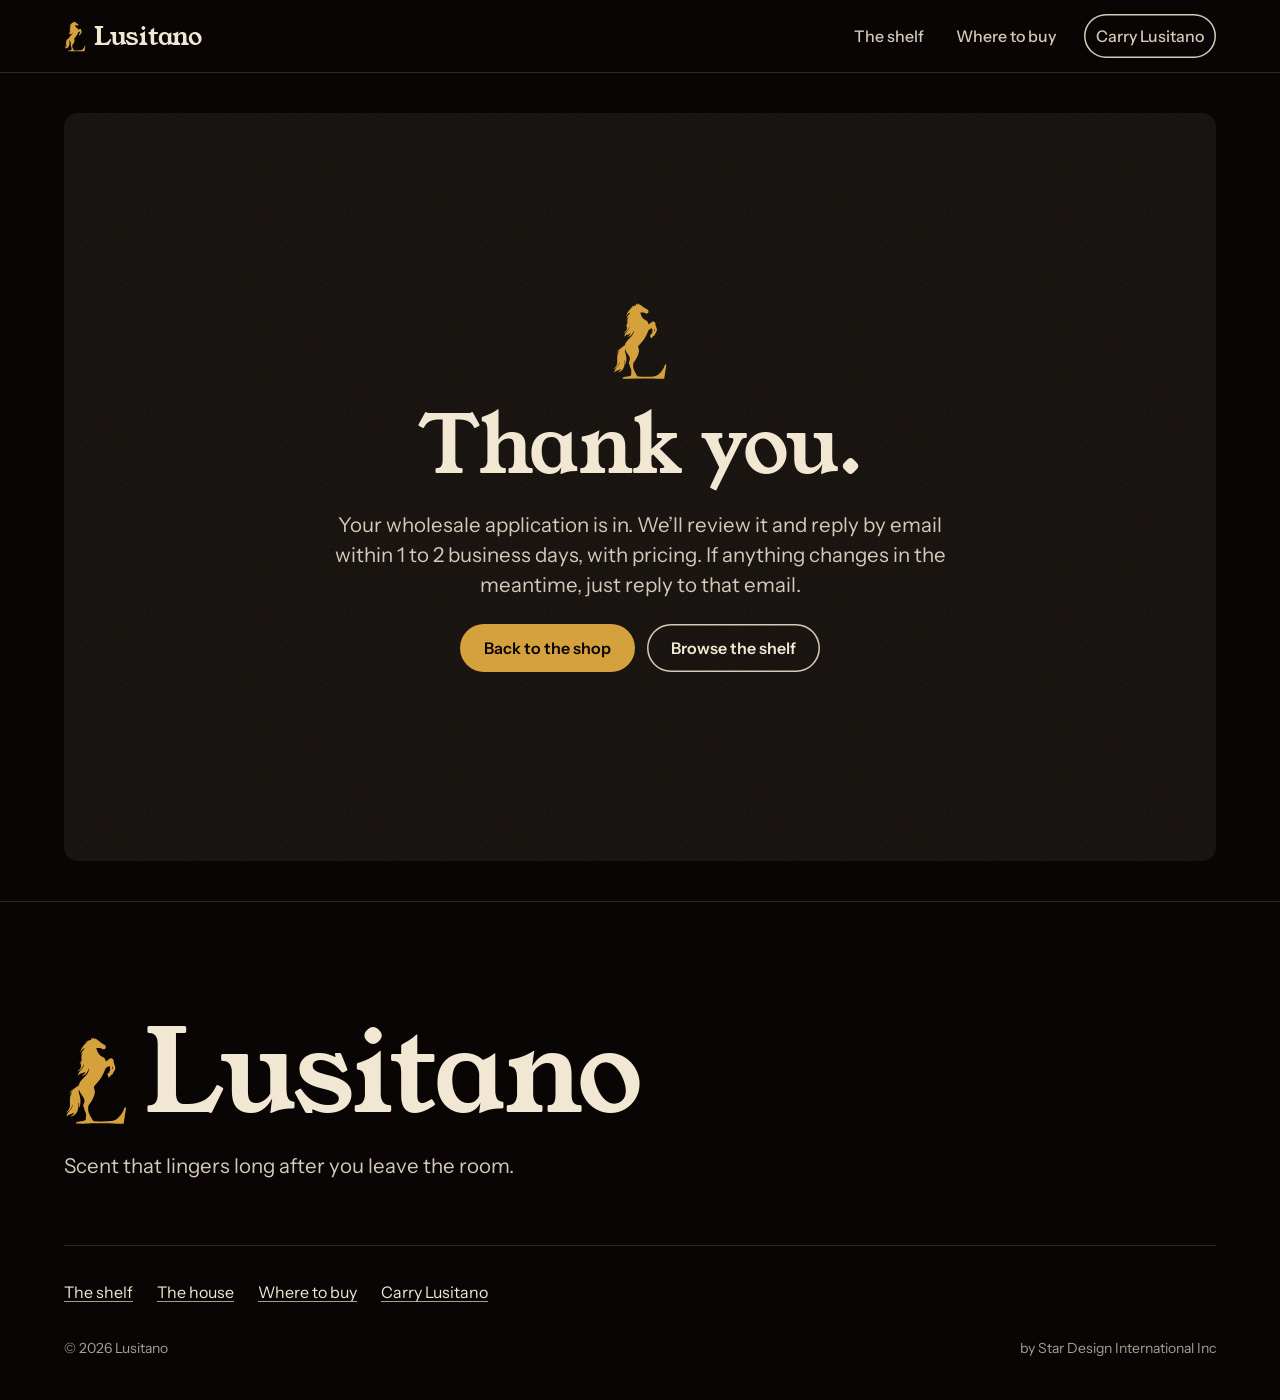
==== commit 91236f9f: "Hallmark redesign: Spore theme, atmospheric and gold Dark warm ground, Young Serif over Instrument S" ====
--- a/wholesale-thanks.html
+++ b/wholesale-thanks.html
@@ -3,65 +3,74 @@
 <head>
 <meta charset="UTF-8">
 <meta name="viewport" content="width=device-width, initial-scale=1, viewport-fit=cover">
-<title>Thank you — Lusitano Wholesale</title>
+<title>Thank you: Lusitano wholesale</title>
+<meta name="description" content="Your Lusitano wholesale application has been received. We reply by email within 1 to 2 business days.">
+<link rel="canonical" href="https://lusitanoperfume.com/wholesale-thanks.html">
+<meta property="og:type" content="website">
+<meta property="og:url" content="https://lusitanoperfume.com/wholesale-thanks.html">
+<meta property="og:title" content="Thank you: Lusitano wholesale">
+<meta property="og:description" content="Your Lusitano wholesale application has been received. We reply by email within 1 to 2 business days.">
+<meta property="og:image" content="https://lusitanoperfume.com/images/og-cover.jpg">
+<meta property="og:site_name" content="Lusitano">
+<meta name="twitter:card" content="summary_large_image">
+<meta name="theme-color" content="#0d0a07">
 <meta name="robots" content="noindex">
-<meta name="theme-color" content="#5a1a1e">
 <link rel="icon" type="image/svg+xml" href="favicon.svg">
-<link rel="preload" href="fonts/bodoni-moda.woff2" as="font" type="font/woff2" crossorigin>
+<link rel="preload" href="fonts/young-serif.woff2" as="font" type="font/woff2" crossorigin>
+<link rel="preload" href="fonts/instrument-sans.woff2" as="font" type="font/woff2" crossorigin>
 <link rel="stylesheet" href="styles.css">
 <script>document.documentElement.classList.add('js')</script>
 </head>
 <body>
 <svg width="0" height="0" aria-hidden="true" style="position:absolute"><symbol id="horseMark" viewBox="822.80 273.86 277.03 388.39"><path transform="matrix(1,0,0,-1,1033.657,418.74708)" d="M0 0C1.201 1.134-.022 4.557-.046 6.034-.064 7.209 .557 8.403 .476 9.471 .398 10.495-.183 13.814-1.399 14.179-2.278 11.052-2.428 7.162-2.112 3.906-2.052 3.285-1.524-1.439 0 0M-136.891 29.08C-139.986 26.578-139.642 21.987-140.446 18.445L-141.102 24.425-139.026 29.789-142.924 26.246C-143.793 28.637-139.394 30.169-137.981 31.943-134.559 36.237-133.401 48.391-133.351 53.903L-136.895 45.759C-137.873 44.602-137.632 46.519-137.534 47.091-136.083 55.61-133.119 64.056-129.791 71.988-130.779 72.474-132.027 70.385-132.514 69.745-134.268 67.439-136.155 64.551-136.9 61.715-138.33 61.693-137.481 64.561-137.288 65.299-134.645 75.355-126.924 84.226-119.867 91.494-130.223 90.707-134.712 83.29-139.84 75.653-140.329 74.924-141.263 73.438-141.134 75.525-135.677 93.495-123.917 108.929-108.521 119.523-112.001 120.624-115.668 115.917-118.105 114.918-118.43 114.784-119.267 114.732-119.154 115.261-112.171 122.118-103.019 127.631-92.908 127.675-92.747 130.79-93.798 134.534-91.139 136.885-90.313 135.965-83.939 129.495-82.985 130.518-82.925 132.682-84.912 135.183-82.628 136.885-82.249 136.882-78.837 133.578-77.799 133.151-76.357 132.557-75.369 133.486-73.53 132.569-66.628 129.128-57.614 120.817-50.864 116.171-46.051 112.859-37.905 109.099-34.065 106.016-28.076 101.209-27.647 90.256-36.287 87.725-43.529 85.603-45.387 90.35-51.049 91.869-51.868 92.089-56.545 92.92-57.091 92.92H-70.923C-68.465 80.56-63.466 69.158-53.907 60.637-45.95 53.543-36.231 54.13-32.067 42.755-31.111 40.144-31.303 33.623-27.852 35.294-23.158 37.567-13.559 47.299-9.385 48.098-7.511 48.457 .516 45.263 1.82 44.012 3.701 42.208 4.275 31.91 5.18 28.22 7.363 19.323 14.368 10.008 10.561 1.151 9.524-1.261-.891-21.011-1.792-21.963-3.291-23.546-5.288-23.02-6.764-24.084-8.688-25.471-13.399-35.471-16.586-34.706-22.999-27.105-26.01-13.63-12.05-13.471L-14.814-11.995C-15.298-8.266-11.255-6.116-10.675-2.44-10.122 1.063-10.903 15.739-16.534 14.75-21.405 10.792-29.211 7.593-32.045 1.906-34.67-3.363-36.52-10.244-39.103-15.862-48.423-36.137-58.015-48.339-72.706-64.542-74.571-66.599-80.219-72.617-81.007-74.68-82.925-79.702-77.867-87.707-77.313-93.287-75.945-107.074-86.086-128.672-93.327-140.391-97.694-147.458-105.059-154.511-106.206-162.978-108.585-180.535-101.967-194.192-93.478-208.758-91.739-211.743-85.344-222.736-82.99-223.802-79.966-225.172-78.668-223.95-76.281-224.131-54.271-225.799-25.232-225.597-3.191-223.434 20.078-221.149 37.891-196.936 46.949-177.104 47.981-174.845 50.598-166.263 51.425-165.265 52.589-163.862 56.354-164.818 58.173-164.573L47.539-235.506C38.214-234.933 28.82-235.156 19.488-234.821-30.666-233.02-80.594-233.455-130.832-234.821-139.929-235.068-149.08-234.578-158.173-234.791-158.18-233.418-158.07-229.872-156.996-229.06-155.746-228.115-147.07-226.283-144.828-225.791-139.087-224.532-120.156-223.027-117.393-219.177-114.724-215.457-116.672-212.888-116.347-209.649-115.633-202.549-114.176-199.91-115.938-192.204-118.104-182.731-122.839-174.828-125.287-163.958-125.801-161.674-127.503-159.038-127.644-157.035-127.945-152.763-122.881-143.649-122.178-138.494-120.282-124.579-135.505-110.38-141.268-98.367L-146.822-87.25V-97.536C-146.822-101.67-142.45-113.774-141.476-119.145-139.079-132.364-138.412-146.312-142.538-159.275L-146.105-165.983C-145.872-158.172-143.267-148.229-148.942-141.869-144.857-168.03-153.548-201.627-184.413-203.939-178.414-199.873-169.681-196.574-167.528-188.901-167.283-188.028-166.971-186.876-168.439-187.279-170.377-187.812-174.07-190.793-176.627-191.864-183.65-194.804-197.604-195.557-195.773-205.709-199.163-203.263-199.184-198.356-197.93-194.679-195.292-186.942-182.093-176.109-177.648-167.435-175.221-162.701-173.13-156.386-174.131-151.083-176.451-163.023-182.11-174.159-191.984-181.472-194.963-183.678-198.932-186.583-202.855-186.206-192.424-179.068-186.068-170.054-185.098-157.147-184.119-144.118-186.651-132.302-184.224-119.008-182.821-111.324-179.561-104.342-175.898-97.542L-182.281-101.799C-184.19-104.359-186.143-106.625-186.553-109.944-187.674-110.142-187.319-108.966-187.202-108.238-185.944-100.406-180.027-95.272-173.072-92.207-173.146-90.626-176.233-91.92-177.004-92.181L-187.25-97.539C-184.907-94.72-181.56-93.376-178.566-91.515-168.526-85.274-165.864-83.213-157.087-75.212-154.617-72.961-148.91-70.551-147.547-69.147-146.227-67.789-145.179-62.081-144.121-59.805-134.801-39.76-104.845-23.189-103.528-1.033-103.459 .124-103.474 3.232-104.964 3.541-106.215-11.239-118.604-28.037-134.763-26.95-132.235-24.834-128.973-23.696-126.31-21.578-122.402-18.469-119.978-14.685-117.744-10.283-117.321-8.978-126.841-14.196-127.682-14.532-135.18-17.53-147.221-17.884-146.464-28.372-152.52-20.537-146.658-13.724-141.837-7.47-133.97 2.732-122.74 11.674-124.13 26.239L-127.328 15.615C-130.894 7.774-136.51-.04-143.761-4.836-146.108-6.388-149.625-9.117-152.493-8.163-149.279-5.336-145.213-2.288-142.583 1.078-141.387 2.608-136.891 10.319-136.891 11.701Z" fill="currentColor"/></symbol></svg>
-
-<header class="fascia">
-  <div class="wrap fascia-in">
+<a class="skip" href="#main">Skip to content</a>
+<header class="nav">
+  <div class="container nav__in">
     <a class="brand" href="index.html" aria-label="Lusitano, home">
       <svg aria-hidden="true" viewBox="0 0 277.03 388.39"><use href="#horseMark"/></svg>
-      <b>LUSITANO</b>
+      <span>Lusitano</span>
     </a>
+    <button class="slip-btn" type="button" data-open-slip aria-label="Open your counter slip">
+      <svg viewBox="0 0 24 24" fill="none" stroke="currentColor" stroke-width="1.6" stroke-linecap="round" stroke-linejoin="round" aria-hidden="true"><path d="M6 3h12v18l-2-1.5L14 21l-2-1.5L10 21l-2-1.5L6 21z"/><path d="M9 8h6M9 12h6"/></svg>
+      <span class="slip-btn__label">Your slip</span> <b data-slip-count>0</b>
+    </button>
     <button class="menu-btn" type="button" aria-expanded="false" aria-controls="site-nav">
       <svg viewBox="0 0 24 24" fill="none" stroke="currentColor" stroke-width="1.8" stroke-linecap="round" aria-hidden="true"><path d="M4 7h16M4 12h16M4 17h16"/></svg>
-      <span>Menu</span>
+      <span class="menu-btn__label">Menu</span>
     </button>
-    <nav id="site-nav" aria-label="Main">
-      <button class="menu-close" type="button" aria-label="Close menu"><svg viewBox="0 0 24 24" fill="none" stroke="currentColor" stroke-width="1.8" stroke-linecap="round" aria-hidden="true"><path d="M6 6l12 12M18 6 6 18"/></svg></button>
-      <a href="index.html#shelf">The Shelf</a>
-      <a href="index.html#house">The House</a>
-      <a href="index.html#counter">Where to Buy</a>
-      <a class="trade" href="wholesale.html">Carry Lusitano</a>
+    <nav class="nav__links" id="site-nav" aria-label="Main">
+      <a href="index.html#shelf">The shelf</a>
+      <a href="index.html#counter">Where to buy</a>
+      <a class="btn btn--secondary" href="wholesale.html">Carry Lusitano</a>
     </nav>
   </div>
 </header>
-<div class="scrim" aria-hidden="true"></div>
-
-<main class="window thanks">
-  <div class="window-frame" aria-hidden="true"></div>
-  <div>
-    <svg class="horse" aria-hidden="true" viewBox="0 0 277.03 388.39"><use href="#horseMark"/></svg>
-    <h1 class="gilt">Thank you.</h1>
-    <p>Your wholesale application is in. We'll review it and reply by email within 1–2 business days, with pricing. If anything changes in the meantime, just reply to that email.</p>
-    <div class="acts">
-      <a class="btn btn-leaf" href="index.html">Back to the shop</a>
-      <a class="btn btn-line" href="index.html#shelf">Browse the shelf</a>
+<main id="main" class="thanks">
+  <div class="container">
+    <div class="thanks__in grained">
+      <svg aria-hidden="true" viewBox="0 0 277.03 388.39"><use href="#horseMark"/></svg>
+      <h1>Thank you.</h1>
+      <p class="lead">Your wholesale application is in. We’ll review it and reply by email within 1 to 2 business days, with pricing. If anything changes in the meantime, just reply to that email.</p>
+      <div class="actions">
+        <a class="btn btn--primary" href="index.html">Back to the shop</a>
+        <a class="btn btn--secondary" href="index.html#shelf">Browse the shelf</a>
+      </div>
     </div>
   </div>
 </main>
 
 <footer class="foot">
-  <div class="wrap foot-in">
-    <div>
-      <div class="foot-mark"><svg aria-hidden="true" viewBox="0 0 277.03 388.39"><use href="#horseMark"/></svg><b class="gilt">LUSITANO</b></div>
-      <p class="foot-tag">Scent that lingers long after you leave the room.</p>
-    </div>
-    <nav aria-label="Footer">
-      <a href="index.html#shelf">The Shelf</a>
-      <a href="index.html#house">The House</a>
-      <a href="index.html#counter">Where to Buy</a>
+  <div class="container">
+    <a class="foot__mast" href="index.html" aria-label="Lusitano, home"><svg aria-hidden="true" viewBox="0 0 277.03 388.39"><use href="#horseMark"/></svg><span>Lusitano</span></a>
+    <p class="foot__tag">Scent that lingers long after you leave the room.</p>
+    <nav class="foot__links" aria-label="Footer">
+      <a href="index.html#shelf">The shelf</a>
+      <a href="index.html#house">The house</a>
+      <a href="index.html#counter">Where to buy</a>
       <a href="wholesale.html">Carry Lusitano</a>
     </nav>
-    <div class="foot-legal">
-      <span>© <span data-year>2026</span> Lusitano. All rights reserved.</span>
+    <div class="foot__legal">
+      <span>© <span data-year>2026</span> Lusitano</span>
       <span>by Star Design International Inc</span>
     </div>
   </div>
--- a/styles.css
+++ b/styles.css
@@ -1,450 +1,330 @@
-/* Lusitano — Perfumer's Labels
-   One stylesheet for index.html, wholesale.html and wholesale-thanks.html. */
-
-@font-face{font-family:"Bodoni Moda";font-style:normal;font-weight:400 900;font-display:swap;src:url(fonts/bodoni-moda.woff2) format("woff2")}
-@font-face{font-family:"Bodoni Moda";font-style:italic;font-weight:400 900;font-display:swap;src:url(fonts/bodoni-moda-italic.woff2) format("woff2")}
-@font-face{font-family:"Pinyon Script";font-style:normal;font-weight:400;font-display:swap;src:url(fonts/pinyon-script.woff2) format("woff2")}
-
-:root{
-  /* label stock */
-  --glass:#10291c;      /* bottle-green shop glass */
-  --glass-2:#173a28;
-  --oxblood:#5a1a1e;
-  --oxblood-2:#71262b;
-  --cobalt:#1a3170;
-  --cobalt-2:#22408c;
-  --paper:#efe6d3;      /* ivory label */
-  --paper-2:#e5d9bf;
-  --ink:#1c1511;        /* print ink on paper */
-  --ink-soft:#4a3d31;
-  /* gold leaf, always solid */
-  --leaf:#d9ad55;
-  --leaf-deep:#a97b2c;
-  --shade:#081610;      /* sign-painter's shade */
-  --on-dark:#f3ead8;
-  --on-dark-soft:#d6cbb4;
-
-  --serif:"Bodoni Moda","Bodoni 72","Didot",Georgia,serif;
-  --script:"Pinyon Script","Snell Roundhand",cursive;
-
-  --ease-out:cubic-bezier(.23,1,.32,1);
-  --ease-drawer:cubic-bezier(.32,.72,0,1);
-
-  --wrap:1180px;
-  --gutter:clamp(16px,4vw,40px);
-  --rule:1px solid currentColor;
-}
-
-*,*::before,*::after{box-sizing:border-box}
-*{margin:0;padding:0}
-html{-webkit-text-size-adjust:100%;text-size-adjust:100%}
-body{
-  background:var(--glass);
-  color:var(--on-dark);
-  font-family:var(--serif);
-  font-optical-sizing:auto;
-  font-size:17px;
-  line-height:1.6;
-  -webkit-font-smoothing:antialiased;
-  text-rendering:optimizeLegibility;
-}
-img,svg{display:block;max-width:100%}
-a{color:inherit;text-underline-offset:.22em;text-decoration-thickness:1px}
-button{font:inherit;color:inherit;background:none;border:0;cursor:pointer}
-a,button,input,select,textarea,label{-webkit-tap-highlight-color:transparent;touch-action:manipulation}
-::selection{background:var(--leaf);color:var(--ink)}
-:focus-visible{outline:2px solid var(--leaf);outline-offset:3px;border-radius:2px}
-.paper :focus-visible,.paper:focus-visible{outline-color:var(--oxblood)}
-html{scrollbar-color:var(--leaf-deep) var(--glass)}
-
-.sr-only{position:absolute;width:1px;height:1px;padding:0;margin:-1px;overflow:hidden;clip:rect(0 0 0 0);white-space:nowrap;border:0}
-.skip{position:absolute;left:12px;top:-60px;z-index:100;background:var(--paper);color:var(--ink);padding:10px 14px;border-radius:4px;transition:top .2s var(--ease-out)}
-.skip:focus{top:12px}
-
-.wrap{max-width:var(--wrap);margin:0 auto;padding:0 var(--gutter)}
-
-/* ---------- type ---------- */
-h1,h2,h3{font-weight:700;line-height:1.08;letter-spacing:-.015em;text-wrap:balance}
-h2{font-size:clamp(34px,5vw,60px)}
-h3{font-size:clamp(22px,2.2vw,28px);letter-spacing:-.01em}
-p{text-wrap:pretty}
-.lede{font-size:clamp(18px,1.6vw,21px);line-height:1.55;max-width:58ch}
-.caps{font-size:14px;font-weight:600;letter-spacing:.14em;text-transform:uppercase}
-.script{font-family:var(--script);font-weight:400;letter-spacing:0;line-height:1}
-.gilt{color:var(--leaf);text-shadow:.035em .045em 0 var(--shade)}
-
-/* ---------- engraved label frame ----------
-   Double rule inset from the edge, with concave corners cut by masks. */
-.label{
-  position:relative;
-  background:var(--stock,var(--paper));
-  color:var(--print,var(--ink));
-  --notch:14px;
-  -webkit-mask:
-    radial-gradient(circle at 0 0,#0000 var(--notch),#000 calc(var(--notch) + .5px)) top left/51% 51% no-repeat,
-    radial-gradient(circle at 100% 0,#0000 var(--notch),#000 calc(var(--notch) + .5px)) top right/51% 51% no-repeat,
-    radial-gradient(circle at 0 100%,#0000 var(--notch),#000 calc(var(--notch) + .5px)) bottom left/51% 51% no-repeat,
-    radial-gradient(circle at 100% 100%,#0000 var(--notch),#000 calc(var(--notch) + .5px)) bottom right/51% 51% no-repeat;
-          mask:
-    radial-gradient(circle at 0 0,#0000 var(--notch),#000 calc(var(--notch) + .5px)) top left/51% 51% no-repeat,
-    radial-gradient(circle at 100% 0,#0000 var(--notch),#000 calc(var(--notch) + .5px)) top right/51% 51% no-repeat,
-    radial-gradient(circle at 0 100%,#0000 var(--notch),#000 calc(var(--notch) + .5px)) bottom left/51% 51% no-repeat,
-    radial-gradient(circle at 100% 100%,#0000 var(--notch),#000 calc(var(--notch) + .5px)) bottom right/51% 51% no-repeat;
-}
-.label::before,.label::after{content:"";position:absolute;pointer-events:none;border:1px solid var(--rule-c,currentColor)}
-.label::before{inset:7px;border-radius:calc(var(--notch) - 2px);opacity:.75}
-.label::after{inset:11px;border-radius:calc(var(--notch) - 4px);opacity:.4}
-
-/* ---------- buttons ---------- */
-.btn{
-  display:inline-flex;align-items:center;justify-content:center;gap:.6em;
-  min-height:48px;padding:0 26px;border-radius:4px;
-  font-family:var(--serif);font-size:16px;font-weight:600;letter-spacing:.04em;
-  text-decoration:none;white-space:nowrap;
-  transition:transform 160ms var(--ease-out),background-color 200ms,color 200ms,box-shadow 200ms;
-}
-.btn:active{transform:scale(.97)}
-.btn svg{width:18px;height:18px;flex:none}
-.btn-leaf{background:var(--leaf);color:var(--ink);box-shadow:0 1px 0 rgba(255,255,255,.35) inset,0 6px 16px -8px rgba(0,0,0,.6)}
-.btn-ink{background:var(--ink);color:var(--paper)}
-.btn-line{border:1px solid currentColor}
-@media (hover:hover) and (pointer:fine){
-  .btn-leaf:hover{background:#e6bf6e}
-  .btn-ink:hover{background:var(--oxblood)}
-  .btn-line:hover{background:rgba(243,234,216,.1)}
-}
-.btn[disabled]{opacity:.6;cursor:progress}
-.textlink{display:inline-flex;align-items:center;gap:.45em;font-weight:600;text-decoration:underline;text-decoration-color:color-mix(in srgb,currentColor 45%,transparent)}
-.textlink svg{width:16px;height:16px;transition:transform 200ms var(--ease-out)}
-@media (hover:hover) and (pointer:fine){.textlink:hover svg{transform:translateX(3px)}}
-
-/* ---------- fascia (nav) ---------- */
-.fascia{
-  position:sticky;top:0;z-index:40;
-  background:var(--oxblood);
-  border-bottom:3px double rgba(217,173,85,.55);
-  padding-top:env(safe-area-inset-top);
-}
-.fascia-in{display:flex;align-items:center;gap:24px;min-height:64px}
-.brand{display:inline-flex;align-items:center;gap:10px;text-decoration:none}
-.brand svg{width:22px;height:31px;color:var(--leaf)}
-.brand b{font-size:21px;font-weight:800;letter-spacing:.2em;color:var(--leaf)}
-.fascia nav{margin-left:auto;display:flex;align-items:center;gap:6px}
-.fascia nav a{display:inline-flex;align-items:center;min-height:44px;padding:0 14px;font-size:15px;font-weight:600;letter-spacing:.06em;text-decoration:none;color:var(--on-dark);border-radius:3px;transition:background-color 200ms}
-.fascia nav a[aria-current="page"]{color:var(--leaf)}
-@media (hover:hover) and (pointer:fine){.fascia nav a:hover{background:rgba(243,234,216,.08)}}
-.fascia nav a.trade{border:1px solid rgba(217,173,85,.6);color:var(--leaf);margin-left:6px}
-.slip-btn{display:none;align-items:center;gap:8px;min-height:44px;padding:0 12px;font-size:15px;font-weight:600;color:var(--leaf)}
-.slip-btn svg{width:20px;height:20px}
-.slip-btn .count{min-width:22px;height:22px;padding:0 6px;border-radius:11px;background:var(--leaf);color:var(--ink);font-size:13px;line-height:22px;text-align:center}
-.has-slip .slip-btn{display:inline-flex}
-.menu-btn{display:none;align-items:center;gap:8px;min-height:44px;min-width:44px;padding:0 10px;font-size:15px;font-weight:600;letter-spacing:.06em}
-.menu-btn svg{width:22px;height:22px}
-
-@media (max-width:860px){
-  .fascia-in{min-height:58px;gap:8px}
-  .brand b{font-size:18px}
-  .menu-btn{display:inline-flex;margin-left:auto}
-  .has-slip .slip-btn{margin-left:auto}
-  .has-slip .menu-btn{margin-left:0}
-  .fascia nav{
-    position:fixed;inset:0 0 0 auto;width:min(86vw,360px);
-    flex-direction:column;align-items:stretch;gap:0;margin:0;
-    padding:calc(78px + env(safe-area-inset-top)) 20px calc(24px + env(safe-area-inset-bottom));
-    background:var(--oxblood);border-left:3px double rgba(217,173,85,.55);
-    transform:translateX(100%);visibility:hidden;
-    transition:transform 320ms var(--ease-drawer),visibility 0s linear 320ms;
-    z-index:45;
-  }
-  .fascia nav a{min-height:56px;font-size:20px;border-bottom:1px solid rgba(243,234,216,.14);border-radius:0}
-  .fascia nav a.trade{margin:18px 0 0;justify-content:center;border-radius:4px}
-  .menu-open .fascia nav{transform:none;visibility:visible;transition:transform 320ms var(--ease-drawer)}
-  .scrim{position:fixed;inset:0;background:rgba(5,12,8,.55);z-index:39;opacity:0;visibility:hidden;transition:opacity 240ms,visibility 0s linear 240ms}
-  .menu-open .scrim{opacity:1;visibility:visible;transition:opacity 240ms}
-  .menu-open{overflow:hidden}
-  .menu-close{position:absolute;top:calc(12px + env(safe-area-inset-top));right:12px;width:44px;height:44px;display:grid;place-items:center}
-  .menu-close svg{width:22px;height:22px}
-}
-@media (min-width:861px){.menu-close,.scrim{display:none}.slip-btn{order:3}.fascia nav{order:2}}
-.has-slip.menu-open .slip{visibility:hidden}
-
-/* ---------- the shop window (hero) ---------- */
-.window{
-  position:relative;overflow:hidden;
-  background:
-    linear-gradient(115deg,transparent 0 34%,rgba(255,255,255,.045) 34% 41%,transparent 41% 62%,rgba(255,255,255,.03) 62% 65%,transparent 65%),
-    linear-gradient(180deg,#0d2318 0%,var(--glass) 30%,var(--glass-2) 100%);
-  padding:clamp(28px,5vh,56px) 0 0;
-}
-.window-frame{position:absolute;inset:12px;border:1px solid rgba(217,173,85,.28);pointer-events:none}
-.window-frame::after{content:"";position:absolute;inset:6px;border:1px solid rgba(217,173,85,.14)}
-.sign{text-align:center;position:relative}
-.sign h1{margin:0 auto;width:min(760px,92vw)}
-.sign h1 svg{width:100%;height:auto;overflow:visible}
-.sign-sub{text-wrap:balance;padding:0 var(--gutter);margin-top:clamp(6px,1.4vh,14px);color:var(--on-dark);font-size:clamp(12px,1.25vw,15px);font-weight:600;letter-spacing:.24em;text-transform:uppercase}
-.sign-tag{margin:clamp(10px,2vh,18px) auto 0;max-width:22ch;font-style:italic;font-weight:500;font-size:clamp(22px,2.7vw,34px);line-height:1.22;color:var(--on-dark)}
-
-.display{position:relative;margin-top:clamp(18px,4vh,40px)}
-.display-row{display:grid;grid-template-columns:1.5fr 1fr 1fr;align-items:end;gap:clamp(12px,3vw,48px);max-width:960px;margin:0 auto;padding:0 var(--gutter)}
-.display-row figure{display:flex;justify-content:center;align-items:flex-end;height:clamp(140px,24vh,250px)}
-.display-row img{max-height:100%;width:auto;filter:drop-shadow(0 18px 14px rgba(0,0,0,.45))}
-.display-row .fr img{max-width:100%;height:auto;max-height:100%}
-.ledge{height:20px;background:linear-gradient(180deg,#7d3a24 0,#5b2717 55%,#3e1a0f 100%);box-shadow:0 10px 24px -6px rgba(0,0,0,.55)}
-.tags{display:grid;grid-template-columns:1.5fr 1fr 1fr;gap:clamp(12px,3vw,48px);max-width:960px;margin:0 auto;padding:0 var(--gutter) clamp(26px,5vh,48px)}
-.tag{
-  --stock:var(--paper);--notch:9px;
-  display:block;margin-top:-2px;padding:16px 18px 18px;text-decoration:none;text-align:center;
-  transform-origin:50% 0;
-  transition:transform 220ms var(--ease-out);
-}
-.tag::before{inset:5px}.tag::after{inset:8px}
-.tag .t1{display:block;font-size:clamp(16px,1.5vw,20px);font-weight:700;line-height:1.15}
-.tag .t2{display:flex;align-items:center;justify-content:center;gap:6px;margin-top:4px;font-size:14px;color:var(--ink-soft)}
-.tag .t2 svg{width:14px;height:14px}
-.tag:active{transform:scale(.98)}
-@media (hover:hover) and (pointer:fine){.tag:hover{transform:rotate(-1.2deg) translateY(2px)}}
-.trade-line{position:absolute;right:calc(var(--gutter) + 14px);top:8px;font-size:15px;color:var(--on-dark-soft)}
-.trade-line a{color:var(--leaf)}
-
-@media (max-width:700px){
-  .display-row,.tags{gap:10px}
-  .tag{padding:12px 8px 14px}
-  .tag .t2{font-size:13px}
-  .trade-line{display:none}
-}
-
-/* gilding burnish: the one authored moment */
-@keyframes burnish{from{clip-path:inset(0 100% 0 0)}to{clip-path:inset(0 0 0 0)}}
-.js .sign h1 .leaf-layer{animation:burnish 1100ms var(--ease-out) 120ms both}
-
-/* ---------- sections ---------- */
-.section{padding:clamp(72px,11vw,128px) 0}
-.on-oxblood{background:var(--oxblood);color:var(--on-dark)}
-.on-cobalt{background:var(--cobalt);color:var(--on-dark)}
-.on-paper{background:var(--paper);color:var(--ink)}
-.on-glass{background:var(--glass);color:var(--on-dark)}
-.section-head{max-width:720px;margin-bottom:clamp(32px,5vw,56px)}
-.section-head .lede{margin-top:16px}
-.on-paper .lede{color:var(--ink-soft)}
-.on-oxblood .lede,.on-cobalt .lede{color:var(--on-dark-soft)}
-
-/* the house */
-.house{display:grid;grid-template-columns:minmax(0,1.05fr) minmax(0,.95fr);gap:clamp(32px,6vw,88px);align-items:center}
-.portrait{position:relative;padding:14px;border:1px solid rgba(217,173,85,.5)}
-.portrait::after{content:"";position:absolute;inset:6px;border:1px solid rgba(217,173,85,.22);pointer-events:none}
-.portrait img{width:100%;height:auto;aspect-ratio:1}
-.house-copy p+p{margin-top:16px}
-.house-copy .lede{margin-top:20px}
-.signoff{margin-top:22px;font-size:40px;color:var(--leaf)}
-.rules{--stock:var(--paper);--notch:16px;margin-top:clamp(48px,7vw,80px);padding:clamp(28px,4vw,44px)}
-.rules h3{text-align:center;font-size:clamp(24px,2.6vw,32px)}
-.rules h3 .script{display:block;font-size:1.25em;color:var(--oxblood);margin-bottom:2px}
-.rules dl{display:grid;grid-template-columns:repeat(4,1fr);margin-top:26px;border-top:1px solid rgba(28,21,17,.35)}
-.rules div{padding:22px 22px 6px;border-left:1px solid rgba(28,21,17,.2)}
-.rules div:first-child{border-left:0}
-.rules dt{font-size:19px;font-weight:700;line-height:1.2}
-.rules dd{text-wrap:pretty;margin-top:8px;font-size:16px;line-height:1.5;color:var(--ink-soft)}
-@media (max-width:900px){
-  .house{grid-template-columns:1fr}
-  .portrait{max-width:520px}
-  .rules dl{grid-template-columns:1fr 1fr}
-  .rules div:nth-child(3){border-left:0}
-  .rules div{border-top:1px solid rgba(28,21,17,.2)}
-  .rules div:nth-child(-n+2){border-top:0}
-}
-@media (max-width:520px){
-  .rules dl{grid-template-columns:1fr}
-  .rules div{border-left:0;padding:18px 4px 4px}
-  .rules div:nth-child(2){border-top:1px solid rgba(28,21,17,.2)}
-}
+/* Hallmark · shape: Feature Stack · genre: atmospheric · theme: Spore (deal 2/3, seed new-orleans-fragrance-house-5bc0·57af8329·2026-10-26·r0) · redesign: full
+ * hero: Ledge · nav: edge-aligned · footer: mast · imagery: photographs, the owner's own 4 (the range in the hero, the horse in the house), library none · signature: the shelf, twenty scents by name, a pick puffs its own mist onto the counter slip · spore: head-torch
+ * axes: dark/roman-serif/warm · posture: committed · contrast: pass · fold: pass · draw: b0f9bc · job: visit · v2.0.0
+ * hero-review: ship · 5 findings · 4 resolved 1 unresolved (the tagline is the owner's) · finish-review: subagent · fix · 8 findings · 6 resolved 1 partial 1 answered (the 1.5px field edge is Spore's spec) · gap: the hero is clean packshots, not a lamp-lit photograph */
+/* Hallmark · pre-emit critique: P4 H4 E4 S4 R3 V4 · weakest: R, the scent mist is motion the theme would refuse; kept because the owner asked for it, it runs only on a pick and never under reduced motion */
+/* Hallmark · dropped arch, glint, sign-title, panel-fragrance, tab-fragrance · the old shop-window sign, its glint and the fragrance tab retire with the old look; fine fragrance now has its own panel in the stack */
+/* Hallmark · dropped "Lusitano Lusitano Lusitano" · the old sign drew the wordmark three times as the h1; the brand mark now sits in the nav and the h1 is the tagline */
+/* Hallmark · reworded "fragrance.webp" to "fragrance-hero.webp", "car.webp" to "car-hero.webp", "home.webp" to "home-hero.webp", "maison.webp" to "maison-1200.webp" · the same photographs, recut larger for the new frames */
+/* Hallmark · reworded "The shelf" to "Ask for these by name", "Wholesale application" to "Your application", "Find it in New Orleans." to "Find it in New Orleans", "Counter slip" to "Your counter slip", "House rules" to "Made to last. Made to move." · the heads now say what the visitor gets */
+/* Hallmark · reworded "1–2 business days" to "1 to 2 business days" · 19 names the dash */
+/* Hallmark · dropped "All rights reserved" · 19 names the stock footer line */
+/* Hallmark · dropped the rules row "One house, many spaces" · the stack section already says it, and the finish review named the echo */
+/* Hallmark · dismissed F4 · the count badge on the slip button and the chosen chip in the shelf switch are states, not second primary buttons; Spore fills the chosen chip */
+/* Hallmark · answered F6 · the trade card head reads Carry Lusitano and holds no figures */
+/* Hallmark · dismissed 77 · the wholesale page is one form and the thank-you page one confirmation; neither is a landing page */
+/* Hallmark · dismissed render · the file shots load no fonts from disk; the localhost shots of the same pages load Young Serif and Instrument Sans */
+@import url("./tokens.css");
+@import url("./base.css");
+
+/* The house's own tokens: faces and the scent colours the mist uses */
+:root {
+  --scent-cold-water: oklch(66% 0.099 246);
+  --scent-black-diamond: oklch(92% 0.01 270);
+  --scent-egyptian-musk: oklch(66% 0.082 55);
+  --scent-memories: oklch(66% 0.069 347);
+  --scent-baby-powder: oklch(82% 0.024 250);
+  --scent-pineapple: oklch(73% 0.145 78);
+  --scent-bubble-gum: oklch(66% 0.177 357);
+  --scent-horizon: oklch(66% 0.079 242);
+  --scent-lavender: oklch(66% 0.120 303);
+  --scent-new-car: oklch(66% 0.040 74);
+  --scent-vanilla: oklch(75% 0.091 83);
+  --scent-cantaloupe: oklch(69% 0.151 56);
+  --scent-sandalwood: oklch(66% 0.082 63);
+  --scent-sea-breeze: oklch(66% 0.079 185);
+  --scent-mango: oklch(72% 0.153 61);
+  --scent-ocean: oklch(66% 0.089 243);
+  --scent-crystal: oklch(80% 0.053 238);
+  --nav-h: 72px;
+  --scrim: oklch(12% 0.008 60 / 0.6);
+  --shadow-bottle: oklch(6% 0.01 60 / 0.7);
+}
+
+@font-face { font-family: "Young Serif"; font-style: normal; font-weight: 400; font-display: swap; src: url("fonts/young-serif.woff2") format("woff2"); }
+@font-face { font-family: "Instrument Sans"; font-style: normal; font-weight: 400 700; font-display: swap; src: url("fonts/instrument-sans.woff2") format("woff2"); }
+@font-face { font-family: "Instrument Sans"; font-style: italic; font-weight: 400 700; font-display: swap; src: url("fonts/instrument-sans-italic.woff2") format("woff2"); }
+
+body { font-synthesis: none; color: var(--color-ink-2); }
+h1, h2, h3 { color: var(--color-ink); }
+h1 { line-height: 1.02; }
+.lead { color: var(--color-ink-2); }
+
+/* ---------- the twelve columns ---------- */
+.cols { display: grid; grid-template-columns: repeat(12, minmax(0, 1fr)); column-gap: var(--gap-columns); }
+
+/* ---------- controls ---------- */
+.btn { display: inline-flex; align-items: center; justify-content: center; gap: var(--space-xs); min-height: 48px; padding: 0 var(--space-lg); border: 0; border-radius: var(--radius-pill); font: 600 var(--text-md)/1 var(--font-body); white-space: nowrap; text-decoration: none; cursor: pointer; transition: background-color var(--dur-micro) var(--ease-out), box-shadow var(--dur-micro) var(--ease-out), transform var(--dur-micro) var(--ease-out); }
+.btn--primary { background: var(--color-accent); color: var(--color-accent-ink); }
+.btn--primary:hover { background: var(--color-accent-2); }
+.btn--secondary { background: transparent; color: var(--color-ink); box-shadow: inset 0 0 0 1.5px var(--color-ink-2); }
+.btn--secondary:hover { box-shadow: inset 0 0 0 1.5px var(--color-ink); background: var(--color-paper-2); }
+.btn:active { transform: translateY(1px); }
+.btn:focus-visible { outline: 2px solid var(--color-focus); outline-offset: 2px; }
+.btn:disabled, .btn[aria-disabled="true"] { opacity: 0.55; cursor: not-allowed; transform: none; }
+.btn[aria-busy="true"] { cursor: progress; }
+.textlink { color: var(--color-ink); text-decoration: underline; text-decoration-color: var(--color-muted); }
+.textlink:hover { text-decoration-color: var(--color-accent); }
+.textlink:focus-visible { outline: 2px solid var(--color-focus); outline-offset: 2px; }
+
+.skip { position: absolute; left: var(--space-md); top: calc(-1 * var(--space-3xl)); z-index: var(--z-toast); padding: var(--space-xs) var(--space-md); background: var(--color-ink); color: var(--color-paper); border-radius: var(--radius-pill); }
+.skip:focus-visible { top: var(--space-md); }
+
+/* ---------- the grain (Spore) ---------- */
+.grained { position: relative; isolation: isolate; }
+.grained::after { content: ""; position: absolute; inset: 0; z-index: var(--z-base); border-radius: inherit; pointer-events: none; opacity: calc(var(--grain) * 1.6); mix-blend-mode: screen;
+  background-image: url("data:image/svg+xml,%3Csvg xmlns='http://www.w3.org/2000/svg' width='200' height='200'%3E%3Cfilter id='n'%3E%3CfeTurbulence type='fractalNoise' baseFrequency='0.9' numOctaves='2'/%3E%3CfeColorMatrix values='0 0 0 0 0.6 0 0 0 0 0.55 0 0 0 0 0.45 0 0 0 0.35 0'/%3E%3C/filter%3E%3Crect width='200' height='200' filter='url(%23n)'/%3E%3C/svg%3E"); }
+.grained > * { position: relative; z-index: calc(var(--z-base) + 1); }
+
+/* ---------- nav: edge-aligned ---------- */
+.nav { position: sticky; top: 0; z-index: var(--z-sticky-nav); background: var(--color-paper); border-bottom: var(--rule-hair) solid var(--color-rule); }
+.nav__in { display: flex; align-items: center; gap: var(--space-lg); min-height: var(--nav-h); }
+.brand { display: inline-flex; align-items: center; gap: var(--space-xs); color: var(--color-ink); text-decoration: none; }
+.brand svg { width: 22px; height: 31px; color: var(--color-accent); flex-shrink: 0; }
+.brand span { font: 400 var(--text-xl)/1 var(--font-display); letter-spacing: var(--tracking-display); }
+.brand:focus-visible { outline: 2px solid var(--color-focus); outline-offset: 4px; border-radius: 4px; }
+.nav__links { margin-left: auto; display: flex; align-items: center; gap: var(--space-xs); }
+.nav__links a { display: inline-flex; align-items: center; min-height: 44px; padding: 0 var(--space-sm); color: var(--color-ink-2); font-size: var(--text-md); font-weight: 500; text-decoration: none; border-radius: var(--radius-pill); transition: color var(--dur-micro) var(--ease-out), background-color var(--dur-micro) var(--ease-out); }
+.nav__links a:hover { color: var(--color-ink); background: var(--color-paper-2); }
+.nav__links a[aria-current="page"] { color: var(--color-ink); }
+.nav__links a:focus-visible { outline: 2px solid var(--color-focus); outline-offset: 2px; }
+.nav__links .btn { margin-left: var(--space-xs); min-height: 44px; }
+.slip-btn { white-space: nowrap; display: none; align-items: center; gap: var(--space-xs); min-height: 44px; padding: 0 var(--space-sm); border: 0; border-radius: var(--radius-pill); background: var(--color-paper-2); color: var(--color-ink); font: 500 var(--text-md)/1 var(--font-body); cursor: pointer; transition: background-color var(--dur-micro) var(--ease-out); }
+.slip-btn:hover { background: var(--color-paper-3); }
+.slip-btn:focus-visible { outline: 2px solid var(--color-focus); outline-offset: 2px; }
+.slip-btn:active { transform: translateY(1px); }
+.slip-btn b { min-width: 24px; height: 24px; padding: 0 var(--space-2xs); border-radius: var(--radius-pill); background: var(--color-accent); color: var(--color-accent-ink); font: 600 var(--text-sm)/24px var(--font-body); text-align: center; }
+.has-slip .slip-btn { display: inline-flex; }
+.menu-btn { display: none; align-items: center; gap: var(--space-xs); min-height: 44px; padding: 0 var(--space-sm); border: 0; border-radius: var(--radius-pill); background: transparent; color: var(--color-ink); font: 500 var(--text-md)/1 var(--font-body); cursor: pointer; }
+.menu-btn:hover { background: var(--color-paper-2); }
+.menu-btn:focus-visible { outline: 2px solid var(--color-focus); outline-offset: 2px; }
+.menu-btn:active { transform: translateY(1px); }
+.menu-btn svg, .slip-btn svg { width: 20px; height: 20px; flex-shrink: 0; }
+
+@media (max-width: 60rem) {
+  :root { --nav-h: 64px; }
+  .js .menu-btn { display: inline-flex; margin-left: auto; }
+  .js.has-slip .slip-btn { margin-left: auto; }
+  .js.has-slip .menu-btn { margin-left: 0; }
+  .js .nav__links { position: fixed; inset: var(--nav-h) 0 auto 0; z-index: var(--z-dropdown); flex-direction: column; align-items: stretch; gap: 0; margin: 0; padding: var(--space-sm) var(--gutter) var(--space-lg); background: var(--color-paper); border-bottom: var(--rule-hair) solid var(--color-rule); }
+  .js .nav__links:not(.is-open) { display: none; }
+  .js .nav__links a { min-height: 52px; padding: 0; font-size: var(--text-lg); border-radius: 0; border-bottom: var(--rule-hair) solid var(--color-rule); }
+  .js .nav__links a:hover { background: transparent; }
+  .js .nav__links .btn { margin: var(--space-md) 0 0; min-height: 48px; justify-content: center; border-radius: var(--radius-pill); border-bottom: 0; }
+  html:not(.js) .nav__in { flex-wrap: wrap; padding-block: var(--space-xs); }
+}
+
+/* ---------- hero: Ledge ---------- */
+.hero { padding-block: var(--space-lg) var(--space-xl); }
+.hero__in { display: grid; grid-template-rows: minmax(0, 1fr) auto; row-gap: var(--space-xl); height: max(560px, calc(100dvh - var(--nav-h) - var(--space-lg) - var(--space-xl))); max-height: 980px; }
+.hero__field { color: var(--color-ink); display: grid; grid-template-columns: minmax(0, 1fr) minmax(0, 3.2fr) minmax(0, 1fr); align-items: end; column-gap: var(--space-xl); min-height: 0; padding: var(--space-xl) var(--space-2xl) var(--space-xl); margin: 0; border-radius: var(--radius-card); background: var(--color-paper-3); box-shadow: inset 0 0 0 var(--rule-hair) var(--color-rule); overflow: hidden; }
+.hero__field img { width: 100%; height: 100%; max-height: 100%; object-fit: contain; object-position: 50% 100%; filter: drop-shadow(0 22px 18px var(--shadow-bottle)); }
+.hero__field .mid { height: 100%; }
+.hero__field .car { height: 54%; }
+.hero__field .home { height: 88%; }
+.hero__field figure { margin: 0; height: 100%; min-height: 0; display: flex; align-items: flex-end; justify-content: center; }
+.hero__foot { display: grid; grid-template-columns: repeat(12, minmax(0, 1fr)); column-gap: var(--gap-columns); align-items: end; }
+.hero__foot h1 { grid-column: 1 / span 8; max-width: 18ch; font-size: clamp(2.5rem, 3.6vw + 0.75rem, 4.5rem); }
+.hero__side { grid-column: 9 / span 4; display: grid; gap: var(--space-lg); }
+.hero__side .lead { max-width: 34ch; }
+.actions { display: flex; flex-wrap: wrap; gap: var(--space-sm); }
+
+/* ---------- stack: one house, many spaces ---------- */
+.stack { padding-block: var(--space-3xl) var(--section-gap-s); }
+.stack .cols { align-items: start; }
+.stack__pane { grid-column: 1 / span 5; position: sticky; top: calc(var(--nav-h) + var(--space-2xl)); display: grid; gap: var(--space-lg); }
+.stack__pane h2 { font-size: var(--text-display); }
+.stack__panels { grid-column: 7 / span 6; display: grid; gap: var(--space-3xl); }
+.space { display: grid; gap: var(--space-md); padding-top: var(--space-xl); border-top: var(--rule-hair) solid var(--color-rule); }
+.space__verb { font: 400 var(--text-section)/1 var(--font-display); letter-spacing: var(--tracking-display); color: var(--color-ink); overflow-wrap: break-word; min-width: 0; }
+.space h3 { font-family: var(--font-body); font-size: var(--text-lg); font-weight: 600; letter-spacing: 0; color: var(--color-ink); }
+.space p { max-width: 46ch; }
 
 /* ---------- the shelf ---------- */
-.shelf-bar{display:flex;flex-wrap:wrap;align-items:center;gap:12px 24px;margin-bottom:32px}
-.tabs{display:inline-flex;padding:4px;border:1px solid rgba(28,21,17,.35);border-radius:6px;background:var(--paper-2)}
-.tabs button{min-height:44px;padding:0 18px;border-radius:4px;font-size:16px;font-weight:600;color:var(--ink-soft);transition:background-color 200ms,color 200ms}
-.tabs button[aria-selected="true"]{background:var(--ink);color:var(--paper)}
-.tabs button .n{font-weight:500;opacity:.75;margin-left:4px}
-.shelf-hint{font-size:16px;color:var(--ink-soft)}
-.on-cobalt .shelf-hint{color:var(--on-dark-soft)}
-.shelf-hint svg{display:inline;width:16px;height:16px;vertical-align:-3px;margin-right:4px}
-
-.labels{list-style:none;display:grid;grid-template-columns:repeat(auto-fill,minmax(210px,1fr));gap:18px}
-.labels[hidden]{display:none}
-.labels li{display:flex}
-.scent{
-  --notch:12px;
-  position:relative;width:100%;min-height:236px;
-  display:flex;flex-direction:column;align-items:center;justify-content:center;text-align:center;
-  padding:30px 20px 26px;
-  transition:transform 200ms var(--ease-out);
-}
-.scent::before{border-color:var(--rule-c)}
-.scent .fmt{font-size:12.5px;font-weight:700;letter-spacing:.16em;text-transform:uppercase}
-.scent .nm{margin-top:10px;font-size:clamp(38px,3.4vw,44px);line-height:1.05}
-.scent .rl{width:56px;height:1px;background:currentColor;opacity:.5;margin:14px auto 12px}
-.scent .md{font-size:16px;font-style:italic;font-weight:500}
-.scent .also{margin-top:8px;font-size:13px}
-.scent .stamp{
-  position:absolute;top:16px;right:16px;width:34px;height:34px;border-radius:50%;
-  display:grid;place-items:center;border:1.5px solid currentColor;
-  opacity:.55;transition:background-color 200ms,color 200ms,opacity 200ms,transform 240ms var(--ease-out)
-}
-.scent .stamp svg{width:16px;height:16px}
-.scent .stamp .ck{display:none}
-.scent[aria-pressed="true"] .stamp{opacity:1;background:var(--print);color:var(--stock);transform:rotate(-8deg)}
-.scent[aria-pressed="true"] .stamp .ck{display:block}
-.scent[aria-pressed="true"] .stamp .pl{display:none}
-.scent:active{transform:scale(.98)}
-@media (hover:hover) and (pointer:fine){
-  .scent:hover{transform:translateY(-4px)}
-  .scent:hover .stamp{opacity:1}
-}
-.diamond-dust{position:absolute;inset:0;pointer-events:none;background:
-  radial-gradient(1.5px 1.5px at 18% 24%,#fff9,#0000),radial-gradient(1px 1px at 72% 18%,#fffa,#0000),
-  radial-gradient(1.5px 1.5px at 60% 48%,#fff8,#0000),radial-gradient(1px 1px at 28% 70%,#fff9,#0000),
-  radial-gradient(1.5px 1.5px at 84% 74%,#fff8,#0000),radial-gradient(1px 1px at 44% 12%,#fff9,#0000)}
-
-.fragrance-note{display:grid;grid-template-columns:minmax(0,1fr) minmax(0,1fr);gap:clamp(24px,5vw,64px);align-items:center;--stock:var(--oxblood);--print:var(--on-dark);--notch:16px;padding:clamp(28px,4vw,48px)}
-.fragrance-note[hidden]{display:none}
-.fragrance-note img{width:100%;height:auto;filter:drop-shadow(0 18px 18px rgba(0,0,0,.4))}
-.fragrance-note h3{font-size:clamp(26px,3vw,36px)}
-.fragrance-note p{margin-top:14px;color:var(--on-dark-soft);max-width:44ch}
-@media (max-width:700px){.fragrance-note{grid-template-columns:1fr}}
-
-@media (max-width:600px){
-  .labels{grid-template-columns:1fr 1fr;gap:12px}
-  .scent{--notch:10px;min-height:178px;padding:24px 10px 20px}
-  .scent::before{inset:5px}.scent::after{inset:8px}
-  .scent .fmt{font-size:12px;letter-spacing:.1em}
-  .scent .nm{font-size:30px;margin-top:8px}
-  .scent .rl{margin:10px auto 8px}
-  .scent .md{font-size:14px}
-  .scent .also{font-size:12.5px}
-  .scent .stamp{top:10px;right:10px;width:28px;height:28px}
-  .scent .stamp svg{width:14px;height:14px}
-}
-
-/* ---------- counter slip (signature) ---------- */
-.slip{
-  position:fixed;z-index:50;right:clamp(12px,3vw,28px);bottom:calc(clamp(12px,3vw,28px) + env(safe-area-inset-bottom));
-  width:min(340px,calc(100vw - 24px));
-  color:var(--ink);
-  filter:drop-shadow(0 18px 28px rgba(0,0,0,.35));
-  transform:translateY(calc(100% + 40px));visibility:hidden;
-  transition:transform 380ms var(--ease-out),visibility 0s linear 380ms;
-}
-.has-slip .slip{transform:none;visibility:visible;transition:transform 380ms var(--ease-out)}
-.slip-paper{
-  background:#f8f2e4;padding:18px 20px 16px;
-  /* torn receipt edge */
-  -webkit-mask:linear-gradient(#000,#000) top/100% calc(100% - 8px) no-repeat,radial-gradient(circle at 6px 100%,#0000 5px,#000 5.5px) bottom/12px 9px repeat-x;
-          mask:linear-gradient(#000,#000) top/100% calc(100% - 8px) no-repeat,radial-gradient(circle at 6px 100%,#0000 5px,#000 5.5px) bottom/12px 9px repeat-x;
-  padding-bottom:26px;
-}
-.slip-head{display:flex;align-items:center;justify-content:space-between;gap:12px;border-bottom:1px dashed rgba(28,21,17,.45);padding-bottom:10px}
-.slip-head h2{font-size:19px;letter-spacing:0}
-.slip-head h2 .script{font-size:30px;color:var(--oxblood);display:block;line-height:.9}
-.slip-toggle{min-width:44px;min-height:44px;display:grid;place-items:center;margin:-8px -10px -8px 0}
-.slip-toggle svg{width:20px;height:20px;transition:transform 240ms var(--ease-out)}
-.slip.min .slip-toggle svg{transform:rotate(180deg)}
-.slip.min .slip-body{display:none}
-.slip ol{list-style:none;margin:10px 0 0;max-height:min(40vh,260px);overflow:auto}
-.slip li{display:flex;align-items:center;justify-content:space-between;gap:10px;padding:7px 0;border-bottom:1px dotted rgba(28,21,17,.3);font-size:16px}
-.slip li b{font-weight:700}
-.slip li span{font-size:13.5px;color:var(--ink-soft);display:block}
-.slip li button{min-width:44px;min-height:44px;margin-right:-12px;display:grid;place-items:center;color:var(--ink-soft)}
-.slip li button svg{width:16px;height:16px}
-.slip-note{margin-top:10px;font-size:14px;color:var(--ink-soft);line-height:1.45}
-.slip-actions{display:flex;gap:10px;margin-top:12px}
-.slip-actions .btn{min-height:44px;padding:0 16px;font-size:15px;flex:1}
-.slip-actions .btn-line{color:var(--ink)}
-@media (hover:hover) and (pointer:fine){.slip-actions .btn-line:hover{background:rgba(28,21,17,.06)}}
-.slip-status{min-height:1.2em;margin-top:8px;font-size:14px;color:var(--oxblood)}
-
-/* ---------- the counter (where to buy) ---------- */
-.counter{display:grid;grid-template-columns:minmax(0,1.15fr) minmax(0,.85fr);gap:clamp(24px,4vw,48px);align-items:stretch}
-.counter-main{display:flex;flex-direction:column;align-items:flex-start;gap:20px}
-.counter-main .btn{margin-top:8px}
-.trade-card{--stock:var(--oxblood);--print:var(--on-dark);--notch:16px;padding:clamp(28px,3.4vw,40px);display:flex;flex-direction:column;gap:14px}
-.trade-card h3 .script{display:block;color:var(--leaf);font-size:1.4em}
-.trade-card p{color:var(--on-dark-soft)}
-.trade-card .btn{align-self:flex-start;margin-top:6px}
-@media (max-width:860px){.counter{grid-template-columns:1fr}}
-
-/* ---------- footer ---------- */
-.foot{background:var(--glass);color:var(--on-dark);padding:clamp(56px,8vw,88px) 0 calc(36px + env(safe-area-inset-bottom));border-top:3px double rgba(217,173,85,.45)}
-.foot-in{display:grid;grid-template-columns:1fr auto;gap:32px 48px;align-items:end}
-.foot-mark{display:flex;align-items:center;gap:14px}
-.foot-mark svg{width:34px;height:48px;color:var(--leaf)}
-.foot-mark b{font-size:30px;font-weight:800;letter-spacing:.2em}
-.foot-tag{margin-top:12px;font-style:italic;font-size:19px;color:var(--on-dark-soft)}
-.foot nav{display:flex;flex-wrap:wrap;gap:4px 8px;justify-content:flex-end}
-.foot nav a{display:inline-flex;align-items:center;min-height:44px;padding:0 10px;font-size:16px;text-decoration:none}
-@media (hover:hover) and (pointer:fine){.foot nav a:hover{text-decoration:underline}}
-.foot-legal{grid-column:1/-1;display:flex;flex-wrap:wrap;justify-content:space-between;gap:8px 24px;padding-top:24px;border-top:1px solid rgba(243,234,216,.16);font-size:14px;color:var(--on-dark-soft)}
-@media (max-width:760px){.foot-in{grid-template-columns:1fr}.foot nav{justify-content:flex-start;margin-left:-10px}}
-
-/* ---------- trade entrance (wholesale) ---------- */
-.trade{background:var(--oxblood);padding:clamp(40px,7vw,88px) 0 clamp(64px,9vw,112px)}
-.trade-grid{display:grid;grid-template-columns:minmax(0,.8fr) minmax(0,1.2fr);gap:clamp(28px,5vw,72px);align-items:start}
-.trade-intro h1{font-size:clamp(38px,4.6vw,56px)}
-.trade-intro h1 .script{display:block;font-size:.62em;color:var(--on-dark);text-shadow:none;margin-bottom:4px}
-.trade-intro .lede{margin-top:18px;color:var(--on-dark-soft)}
-.next{margin-top:32px;list-style:none;counter-reset:n;border-top:1px solid rgba(243,234,216,.2)}
-.next li{counter-increment:n;display:grid;grid-template-columns:36px 1fr;gap:12px;padding:16px 0;border-bottom:1px solid rgba(243,234,216,.2);color:var(--on-dark-soft)}
-.next li::before{content:counter(n);width:30px;height:30px;border-radius:50%;border:1px solid var(--leaf);color:var(--leaf);display:grid;place-items:center;font-weight:700;font-size:15px}
-.next li b{display:block;color:var(--on-dark);font-size:18px}
-.back{display:inline-flex;align-items:center;gap:8px;min-height:44px;margin-bottom:20px;font-size:16px;color:var(--on-dark-soft);text-decoration:none}
-.back svg{width:16px;height:16px}
-
-.order{--stock:var(--paper);--notch:18px;padding:clamp(28px,4vw,48px)}
-.order h2{font-size:clamp(26px,2.8vw,34px)}
-.order .req-note{margin-top:6px;font-size:15px;color:var(--ink-soft)}
-.fields{display:grid;grid-template-columns:1fr 1fr;gap:18px 20px;margin-top:24px}
-.f{display:flex;flex-direction:column;gap:6px}
-.f.full{grid-column:1/-1}
-.f label,.f .lbl{font-size:15px;font-weight:700;letter-spacing:.02em}
-.f label .opt{font-weight:500;color:var(--ink-soft)}
-.f input,.f select,.f textarea{
-  width:100%;min-height:48px;padding:10px 12px;
-  font:16px/1.4 var(--serif);color:var(--ink);
-  background:#fbf7ee;border:1px solid rgba(28,21,17,.45);border-radius:4px;
-  transition:border-color 160ms,box-shadow 160ms;
-}
-.f textarea{min-height:120px;resize:vertical}
-.f select{appearance:none;background-image:url("data:image/svg+xml,%3Csvg xmlns='http://www.w3.org/2000/svg' viewBox='0 0 24 24' fill='none' stroke='%231c1511' stroke-width='1.8' stroke-linecap='round' stroke-linejoin='round'%3E%3Cpath d='m6 9 6 6 6-6'/%3E%3C/svg%3E");background-repeat:no-repeat;background-position:right 12px center;background-size:18px;padding-right:40px}
-.f input::placeholder,.f textarea::placeholder{color:#6b5d4f;opacity:1}
-.f input:focus,.f select:focus,.f textarea:focus{outline:none;border-color:var(--oxblood);box-shadow:0 0 0 3px rgba(113,38,43,.22)}
-.f input:user-invalid,.f textarea:user-invalid{border-color:#a3241c;box-shadow:0 0 0 3px rgba(163,36,28,.15)}
-.f .err{font-size:14px;color:#8f1f18;min-height:0}
-.drop{
-  position:relative;display:flex;align-items:center;gap:14px;padding:16px;
-  border:1.5px dashed rgba(28,21,17,.5);border-radius:6px;background:#fbf7ee;cursor:pointer;
-  transition:background-color 160ms,border-color 160ms;
-}
-.drop:focus-within{border-color:var(--oxblood);box-shadow:0 0 0 3px rgba(113,38,43,.22)}
-@media (hover:hover) and (pointer:fine){.drop:hover{background:#fff}}
-.drop svg{width:28px;height:28px;flex:none;color:var(--oxblood)}
-.drop .dt{font-size:16px;line-height:1.4}
-.drop .dt b{display:block}
-.drop .dt span{font-size:14.5px;color:var(--ink-soft)}
-.drop input{position:absolute;inset:0;opacity:0;cursor:pointer;width:100%;height:100%}
-.files{margin-top:6px;font-size:14.5px;color:var(--ink-soft)}
-.order .submit{margin-top:26px;display:flex;flex-wrap:wrap;align-items:center;gap:14px 20px}
-.order .form-note{font-size:15px;color:var(--ink-soft)}
-.order .form-note.bad{color:#8f1f18;font-weight:600}
-@media (max-width:900px){.trade-grid{grid-template-columns:1fr}}
-@media (max-width:560px){.fields{grid-template-columns:1fr}.order .submit .btn{width:100%}}
+.shelf { padding-block: var(--section-gap-s) var(--section-gap); background: var(--color-paper-2); }
+.shelf__head { display: grid; grid-template-columns: repeat(12, minmax(0, 1fr)); column-gap: var(--gap-columns); align-items: end; margin-bottom: var(--space-2xl); }
+.shelf__head h2 { grid-column: 1 / span 6; }
+.shelf__head .lead { grid-column: 8 / span 5; }
+.seg { display: inline-flex; gap: var(--space-2xs); padding: var(--space-2xs); margin-bottom: var(--space-xl); border-radius: var(--radius-pill); background: var(--color-paper); }
+.seg button { white-space: nowrap; min-height: 44px; padding: 0 var(--space-lg); border: 0; border-radius: var(--radius-pill); background: transparent; color: var(--color-ink-2); font: 500 var(--text-md)/1 var(--font-body); cursor: pointer; transition: background-color var(--dur-micro) var(--ease-out), color var(--dur-micro) var(--ease-out); }
+.seg button:hover { color: var(--color-ink); }
+.seg button[aria-selected="true"] { background: var(--color-accent); color: var(--color-accent-ink); }
+.seg button:focus-visible { outline: 2px solid var(--color-focus); outline-offset: 2px; }
+.seg button:active { transform: translateY(1px); }
+html:not(.js) .seg { display: none; }
+.panel + .panel { margin-top: var(--space-2xl); }
+.panel__title { margin-bottom: var(--space-md); font: 600 var(--text-lg)/1.3 var(--font-body); color: var(--color-ink); }
+.js .panel__title { position: absolute; width: 1px; height: 1px; overflow: hidden; clip-path: inset(50%); white-space: nowrap; }
+.list { list-style: none; margin: 0; padding: 0; display: grid; grid-template-columns: repeat(2, minmax(0, 1fr)); column-gap: var(--space-2xl); border-top: var(--rule-hair) solid var(--color-rule); }
+.row { position: relative; display: grid; grid-template-columns: minmax(0, 1fr) auto; align-items: center; column-gap: var(--space-md); min-height: 88px; padding-block: var(--space-md); border-bottom: var(--rule-hair) solid var(--color-rule); }
+.row__name { display: block; font: 400 var(--text-title)/1.15 var(--font-display); letter-spacing: var(--tracking-display); color: var(--color-ink); }
+.row__mood { display: block; margin-top: var(--space-2xs); font-style: italic; color: var(--color-ink-2); }
+.row__also { display: block; margin-top: var(--space-3xs); font-size: var(--text-sm); color: var(--color-muted); }
+.pick { display: inline-flex; align-items: center; gap: var(--space-2xs); min-height: 44px; padding: 0 var(--space-md); border: 0; border-radius: var(--radius-pill); background: transparent; color: var(--color-ink); box-shadow: inset 0 0 0 1.5px var(--color-ink-2); font: 500 var(--text-sm)/1 var(--font-body); white-space: nowrap; cursor: pointer; transition: background-color var(--dur-micro) var(--ease-out), color var(--dur-micro) var(--ease-out), box-shadow var(--dur-micro) var(--ease-out); }
+.pick:hover { box-shadow: inset 0 0 0 1.5px var(--color-ink); background: var(--color-paper-3); }
+.pick:active { transform: translateY(1px); }
+.pick:focus-visible { outline: 2px solid var(--color-focus); outline-offset: 2px; }
+.pick[aria-pressed="true"] { background: var(--color-accent); color: var(--color-accent-ink); box-shadow: none; }
+.pick svg { width: 16px; height: 16px; flex-shrink: 0; }
+.pick .on, .pick[aria-pressed="true"] .off { display: none; }
+.pick[aria-pressed="true"] .on { display: inline; }
+html:not(.js) .pick { display: none; }
+.row.is-on { background: var(--color-paper-3); }
+
+/* ---------- the house ---------- */
+.house { padding-block: var(--section-gap-l) var(--section-gap-s); }
+.house .cols { align-items: center; }
+.house__photo { grid-column: 1 / span 6; margin: 0; aspect-ratio: 1 / 1; min-height: 440px; border-radius: var(--radius-card); overflow: hidden; outline: 1px solid color-mix(in oklab, var(--color-ink) 8%, transparent); outline-offset: -1px; }
+.house__photo > img { border-radius: inherit; object-position: 62% 40%; }
+.house__copy { grid-column: 8 / span 5; display: grid; gap: var(--space-md); }
+.house__copy h2 { margin-bottom: var(--space-xs); }
+.house__copy p { max-width: 46ch; }
+.signoff { margin-top: var(--space-xs); font-style: italic; color: var(--color-ink); }
+
+/* ---------- house rules ---------- */
+.rules { padding-block: var(--space-3xl) var(--section-gap-l); }
+.rules .cols { align-items: start; }
+.rules h2 { grid-column: 1 / span 4; }
+.rules dl { grid-column: 5 / span 8; margin: 0; border-top: var(--rule-hair) solid var(--color-rule); }
+.rules dl > div { display: grid; grid-template-columns: repeat(8, minmax(0, 1fr)); column-gap: var(--gap-columns); align-items: baseline; min-height: 104px; padding-block: var(--space-lg); border-bottom: var(--rule-hair) solid var(--color-rule); }
+.rules dt { grid-column: 1 / span 4; font: 400 var(--text-title)/1.2 var(--font-display); letter-spacing: var(--tracking-display); color: var(--color-ink); }
+.rules dd { grid-column: 5 / span 4; margin: 0; }
+
+/* ---------- the counter: where to buy, and the trade ---------- */
+.counter { padding-block: var(--section-gap-s); background: var(--color-paper-3); }
+.counter .cols { row-gap: var(--space-2xl); align-items: start; }
+.counter__buy { grid-column: 1 / span 6; display: grid; gap: var(--space-lg); }
+.counter__buy .actions { margin-top: var(--space-xs); }
+.counter__trade { grid-column: 8 / span 5; display: grid; gap: var(--space-md); padding: var(--space-xl); border-radius: var(--radius-card); background: var(--color-paper-2); }
+.counter__trade h3 { font-size: var(--text-2xl); }
+.counter__trade .btn { justify-self: start; margin-top: var(--space-xs); }
+.soon { color: var(--color-muted); }
+
+/* ---------- footer: mast ---------- */
+.foot { padding-block: var(--section-gap-s) var(--space-xl); border-top: var(--rule-hair) solid var(--color-rule); }
+.foot__mast { text-decoration: none; display: flex; align-items: flex-end; gap: var(--space-md); color: var(--color-ink); }
+.foot__mast svg { width: clamp(48px, 5vw, 72px); height: auto; aspect-ratio: 277 / 388; color: var(--color-accent); flex-shrink: 0; }
+.foot__mast:focus-visible { outline: 2px solid var(--color-focus); outline-offset: 4px; border-radius: 4px; }
+.foot__mast span { font: 400 clamp(3.5rem, 9vw, 8rem)/0.9 var(--font-display); letter-spacing: var(--tracking-display); }
+.foot__tag { margin-top: var(--space-lg); font-size: var(--text-lead); color: var(--color-ink-2); }
+.foot__links { display: flex; flex-wrap: wrap; gap: var(--space-2xs) var(--space-lg); margin-top: var(--space-2xl); padding-top: var(--space-lg); border-top: var(--rule-hair) solid var(--color-rule); }
+.foot__links a { display: inline-flex; align-items: center; min-height: 44px; color: var(--color-ink); text-decoration: underline; text-decoration-color: var(--color-muted); white-space: nowrap; }
+.foot__links a:hover { text-decoration-color: var(--color-accent); }
+.foot__links a:focus-visible { outline: 2px solid var(--color-focus); outline-offset: 2px; }
+.foot__legal { display: flex; flex-wrap: wrap; justify-content: space-between; gap: var(--space-xs) var(--space-lg); margin-top: var(--space-lg); font-size: var(--text-sm); color: var(--color-muted); }
+
+/* ---------- the counter slip ---------- */
+.slip { position: fixed; right: var(--space-lg); bottom: calc(var(--space-lg) + env(safe-area-inset-bottom)); z-index: var(--z-modal); width: min(360px, calc(100% - 2 * var(--space-md))); border-radius: var(--radius-card); background: var(--color-paper-3); box-shadow: var(--shadow-card); color: var(--color-ink-2); }
+.slip__in { display: grid; gap: var(--space-sm); padding: var(--space-lg); }
+.slip__head { display: flex; align-items: center; justify-content: space-between; gap: var(--space-sm); }
+.slip__head h2 { font-size: var(--text-xl); max-width: none; }
+.slip__count { margin-top: var(--space-2xs); font-size: var(--text-sm); color: var(--color-muted); }
+.slip__toggle { display: grid; place-items: center; width: 44px; height: 44px; margin: calc(-1 * var(--space-xs)); border: 0; border-radius: var(--radius-pill); background: transparent; color: var(--color-ink); cursor: pointer; }
+.slip__toggle:hover { background: var(--color-paper-2); }
+.slip__toggle:focus-visible { outline: 2px solid var(--color-focus); outline-offset: 2px; }
+.slip__toggle svg { width: 20px; height: 20px; transition: transform var(--dur-short) var(--ease-out); }
+.slip.is-min .slip__toggle svg { transform: rotate(180deg); }
+.slip.is-min .slip__body { display: none; }
+.slip__body { display: grid; gap: var(--space-sm); }
+.slip ol { list-style: none; margin: 0; padding: 0; max-height: min(36dvh, 260px); overflow: auto; border-top: var(--rule-hair) solid var(--color-rule); }
+.slip li { display: flex; align-items: center; justify-content: space-between; gap: var(--space-sm); padding-block: var(--space-xs); border-bottom: var(--rule-hair) solid var(--color-rule); }
+.slip li b { display: block; font: 400 var(--text-lg)/1.2 var(--font-display); color: var(--color-ink); }
+.slip li small { font-size: var(--text-sm); color: var(--color-muted); }
+.slip li button { display: grid; place-items: center; width: 44px; height: 44px; margin-right: calc(-1 * var(--space-sm)); border: 0; border-radius: var(--radius-pill); background: transparent; color: var(--color-ink-2); cursor: pointer; }
+.slip li button:hover { background: var(--color-paper-2); color: var(--color-ink); }
+.slip li button:focus-visible { outline: 2px solid var(--color-focus); outline-offset: 2px; }
+.slip li button svg { width: 16px; height: 16px; }
+.slip__note { font-size: var(--text-sm); }
+.slip__actions { display: flex; gap: var(--space-xs); }
+.slip__actions .btn { flex: 1; min-height: 44px; padding: 0 var(--space-md); }
+.slip__status { min-height: 1lh; font-size: var(--text-sm); color: var(--color-ink-2); }
+
+/* the scent mist, released once on a pick (kept at the owner's request) */
+.mist { position: fixed; left: 0; top: 0; z-index: var(--z-toast); pointer-events: none; border-radius: 50%; filter: blur(10px); }
+@media (prefers-reduced-motion: reduce) { .mist { display: none; } .btn, .pick, .seg button, .slip__toggle svg { transition: none; } }
+
+/* ---------- trade entrance (wholesale.html) ---------- */
+.trade { padding-block: var(--space-3xl) var(--section-gap); }
+.trade .cols { align-items: start; row-gap: var(--space-2xl); }
+.trade__intro { grid-column: 1 / span 5; display: grid; gap: var(--space-lg); position: sticky; top: calc(var(--nav-h) + var(--space-xl)); }
+.trade__intro h1 { font-size: var(--text-display-s); max-width: 14ch; }
+.back { display: inline-flex; align-items: center; gap: var(--space-xs); min-height: 44px; color: var(--color-ink-2); text-decoration: none; }
+.back:hover { color: var(--color-ink); }
+.back:focus-visible { outline: 2px solid var(--color-focus); outline-offset: 2px; }
+.back svg { width: 16px; height: 16px; }
+.next { list-style: none; margin: var(--space-md) 0 0; padding: 0; counter-reset: n; border-top: var(--rule-hair) solid var(--color-rule); }
+.next li { counter-increment: n; display: grid; grid-template-columns: var(--space-2xl) minmax(0, 1fr); padding-block: var(--space-md); border-bottom: var(--rule-hair) solid var(--color-rule); }
+.next li::before { content: counter(n); font: 400 var(--text-2xl)/1 var(--font-display); color: var(--color-ink); }
+.next li b { display: block; font-weight: 600; color: var(--color-ink); }
+.order { grid-column: 7 / span 6; display: grid; gap: var(--space-lg); padding: var(--space-xl); border-radius: var(--radius-card); background: var(--color-paper-2); }
+.order h2 { font-size: var(--text-section); }
+.order .req { margin-top: calc(-1 * var(--space-md)); font-size: var(--text-sm); color: var(--color-muted); }
+.fields { display: grid; grid-template-columns: repeat(2, minmax(0, 1fr)); gap: var(--space-lg) var(--space-md); }
+.f { display: grid; gap: var(--space-xs); align-content: start; }
+.f--full { grid-column: 1 / -1; }
+.f label, .f .lbl { font-size: var(--text-sm); font-weight: 600; color: var(--color-ink); }
+.f .opt { font-weight: 400; color: var(--color-muted); }
+.f input, .f select, .f textarea { width: 100%; min-height: 48px; padding: var(--space-sm) var(--space-md); border: 1.5px solid var(--color-ink-2); border-radius: 0; background: var(--color-paper); color: var(--color-ink); font: 400 var(--text-md)/1.4 var(--font-body); }
+.f textarea { min-height: 120px; resize: vertical; }
+.f select { appearance: none; padding-right: var(--space-2xl); background-image: url("data:image/svg+xml,%3Csvg xmlns='http://www.w3.org/2000/svg' viewBox='0 0 24 24' fill='none' stroke='%23d9cdb4' stroke-width='1.8' stroke-linecap='round' stroke-linejoin='round'%3E%3Cpath d='m6 9 6 6 6-6'/%3E%3C/svg%3E"); background-repeat: no-repeat; background-position: right var(--space-md) center; background-size: 18px; }
+.f input::placeholder, .f textarea::placeholder { color: var(--color-muted); opacity: 1; }
+.f input:focus-visible, .f select:focus-visible, .f textarea:focus-visible { outline: 2px solid var(--color-focus); outline-offset: 2px; }
+.f input:disabled, .f select:disabled, .f textarea:disabled { opacity: 0.55; cursor: not-allowed; }
+.f input:user-invalid, .f textarea:user-invalid { border-color: var(--color-error); }
+.drop { position: relative; display: flex; align-items: center; gap: var(--space-md); min-height: 72px; padding: var(--space-md); border: 1.5px dashed var(--color-ink-2); background: var(--color-paper); cursor: pointer; transition: background-color var(--dur-micro) var(--ease-out); }
+.drop:hover { background: var(--color-paper-3); }
+.drop:focus-within { outline: 2px solid var(--color-focus); outline-offset: 2px; }
+.drop svg { width: 24px; height: 24px; flex-shrink: 0; color: var(--color-accent); }
+.drop b { display: block; color: var(--color-ink); font-weight: 600; }
+.drop small { font-size: var(--text-sm); color: var(--color-muted); }
+.drop input { position: absolute; inset: 0; width: 100%; height: 100%; opacity: 0; cursor: pointer; }
+.files { min-height: 1lh; font-size: var(--text-sm); color: var(--color-muted); }
+.order__send { display: flex; flex-wrap: wrap; align-items: center; gap: var(--space-sm) var(--space-lg); }
+.form-note { min-height: 1lh; font-size: var(--text-sm); color: var(--color-ink-2); }
+.form-note.is-bad { color: var(--color-error); font-weight: 600; }
 
 /* ---------- thanks ---------- */
-.thanks{min-height:calc(100svh - 64px);display:grid;place-items:center;text-align:center;padding:64px var(--gutter)}
-.thanks .horse{width:64px;height:90px;margin:0 auto 18px;color:var(--leaf)}
-.thanks h1{font-size:clamp(46px,7vw,84px)}
-.thanks p{margin:18px auto 0;max-width:46ch;font-size:clamp(18px,1.6vw,21px);color:var(--on-dark-soft)}
-.thanks .acts{display:flex;flex-wrap:wrap;justify-content:center;gap:12px;margin-top:30px}
-
-/* ---------- motion preferences ---------- */
-@media (prefers-reduced-motion:reduce){
-  *,*::before,*::after{animation-duration:1ms!important;animation-iteration-count:1!important;transition-duration:1ms!important;scroll-behavior:auto!important}
-  .js .sign h1 .leaf-layer{animation:none}
-}
+.thanks { padding-block: var(--space-xl); }
+.thanks__in { display: grid; place-items: center; align-content: center; gap: var(--space-lg); min-height: calc(100dvh - var(--nav-h) - 2 * var(--space-xl)); padding: var(--space-2xl) var(--space-lg); border-radius: var(--radius-card); background: var(--color-paper-2); text-align: center; }
+.thanks__in svg { width: 56px; height: auto; aspect-ratio: 277 / 388; color: var(--color-accent); }
+.thanks__in .lead { max-width: 46ch; }
+.thanks__in .actions { justify-content: center; }
+
+/* ---------- smaller screens ---------- */
+@media (max-width: 24rem) {
+  .has-slip .menu-btn__label { position: absolute; width: 1px; height: 1px; overflow: hidden; clip-path: inset(50%); white-space: nowrap; }
+  .has-slip .menu-btn { min-width: 44px; justify-content: center; }
+}
+@media (max-width: 60rem) {
+  .hero__in { height: auto; max-height: none; }
+  .hero__field { grid-template-columns: minmax(0, 0.8fr) minmax(0, 2.4fr) minmax(0, 0.8fr); column-gap: var(--space-xs); height: clamp(340px, 100vw, 480px); padding: var(--space-lg) var(--space-md); }
+  .hero__field .car { height: 46%; }
+  .hero__foot { row-gap: var(--space-lg); }
+  .hero__foot h1, .hero__side { grid-column: 1 / -1; }
+  .stack__pane { position: static; grid-column: 1 / -1; margin-bottom: var(--space-2xl); }
+  .stack__panels { grid-column: 1 / -1; gap: var(--space-2xl); }
+  .shelf__head h2, .shelf__head .lead { grid-column: 1 / -1; }
+  .shelf__head { row-gap: var(--space-md); }
+  .list { grid-template-columns: minmax(0, 1fr); }
+  .house__photo, .house__copy { grid-column: 1 / -1; }
+  .house .cols { row-gap: var(--space-2xl); }
+  .house__photo { min-height: 0; aspect-ratio: 4 / 4.4; }
+  .rules h2, .rules dl { grid-column: 1 / -1; }
+  .rules .cols { row-gap: var(--space-xl); }
+  .rules dl > div { grid-template-columns: minmax(0, 1fr); row-gap: var(--space-xs); min-height: 0; }
+  .rules dt, .rules dd { grid-column: 1 / -1; }
+  .counter__buy, .counter__trade { grid-column: 1 / -1; }
+  .trade__intro { position: static; grid-column: 1 / -1; }
+  .order { grid-column: 1 / -1; }
+}
+@media (max-width: 40rem) {
+  .slip-btn__label { position: absolute; width: 1px; height: 1px; overflow: hidden; clip-path: inset(50%); white-space: nowrap; }
+  .nav__in { gap: var(--space-xs); }
+  .seg { display: flex; }
+  .seg button { flex: 1; padding: 0 var(--space-sm); }
+  .fields { grid-template-columns: minmax(0, 1fr); }
+  .order, .counter__trade { padding: var(--space-lg); }
+  .order__send .btn { width: 100%; }
+  .slip { right: var(--space-md); bottom: calc(var(--space-md) + env(safe-area-inset-bottom)); }
+  .row__name { font-size: var(--text-xl); }
+}
